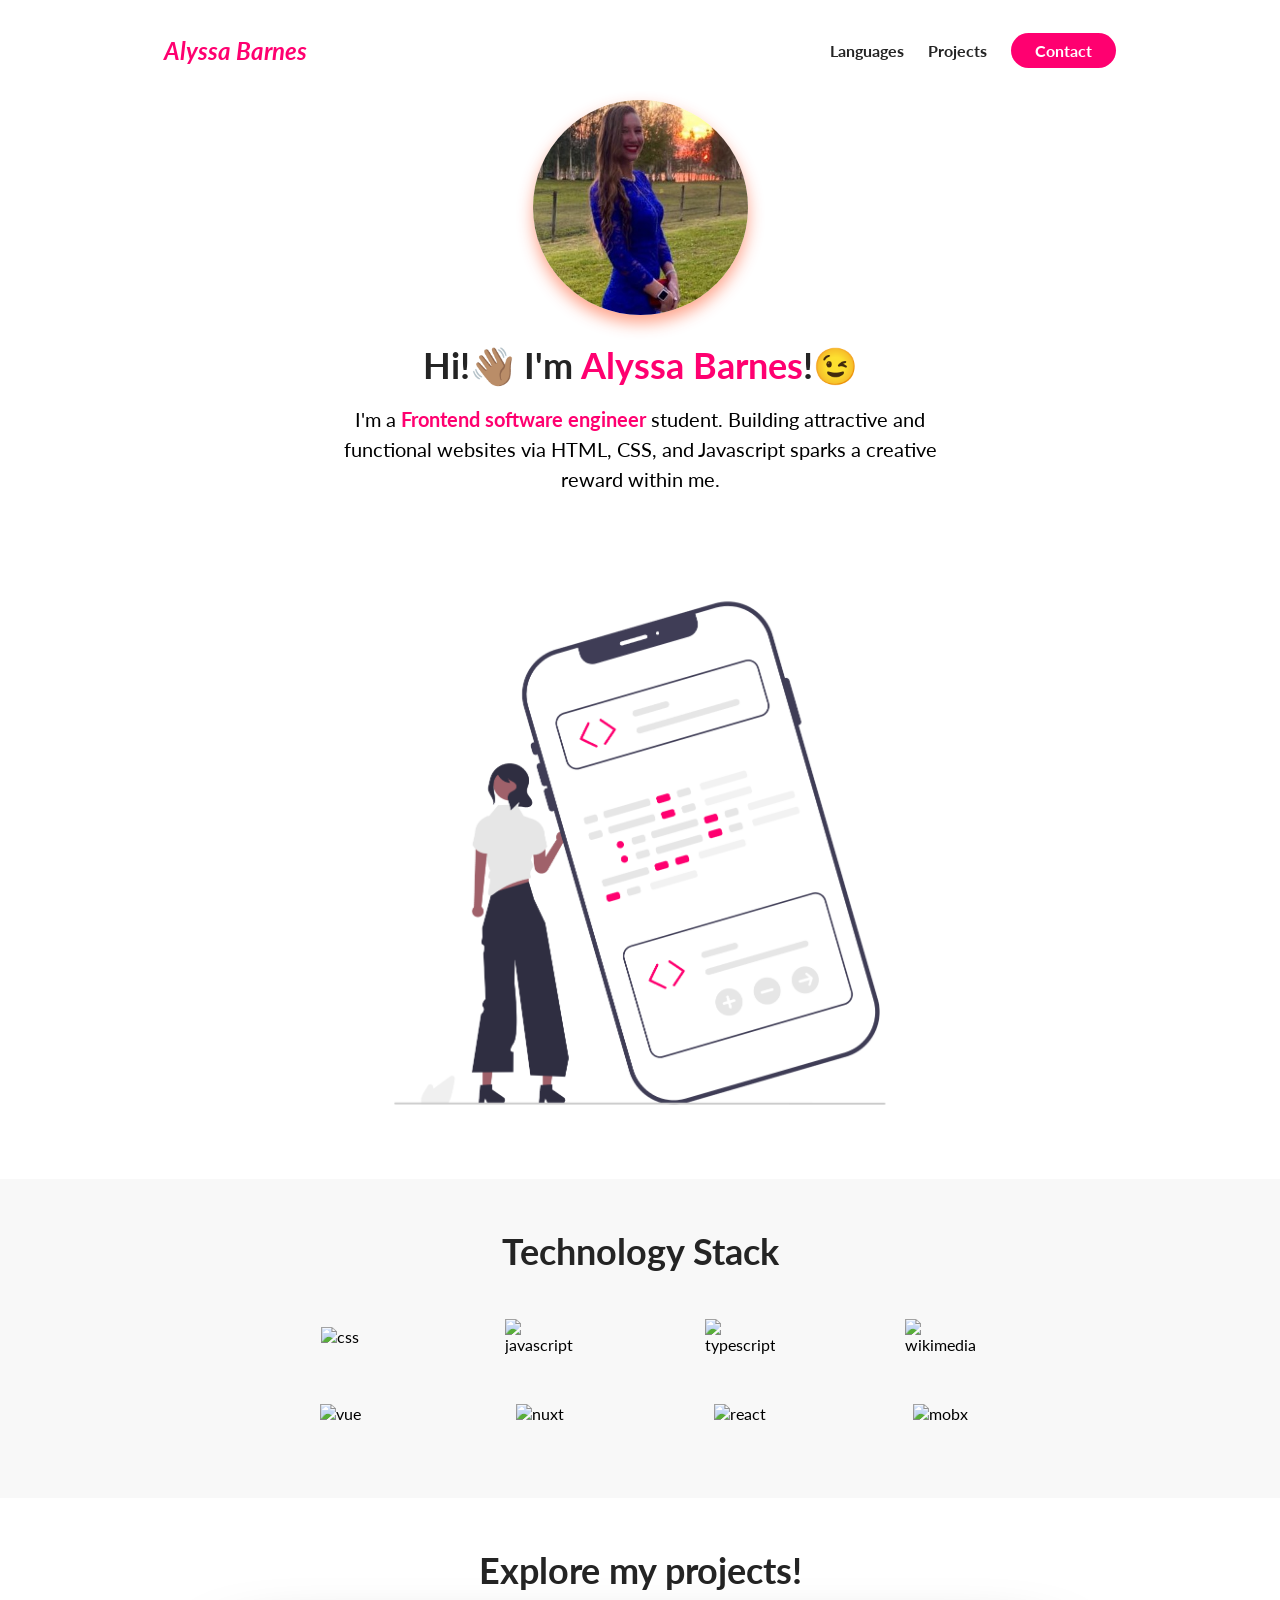
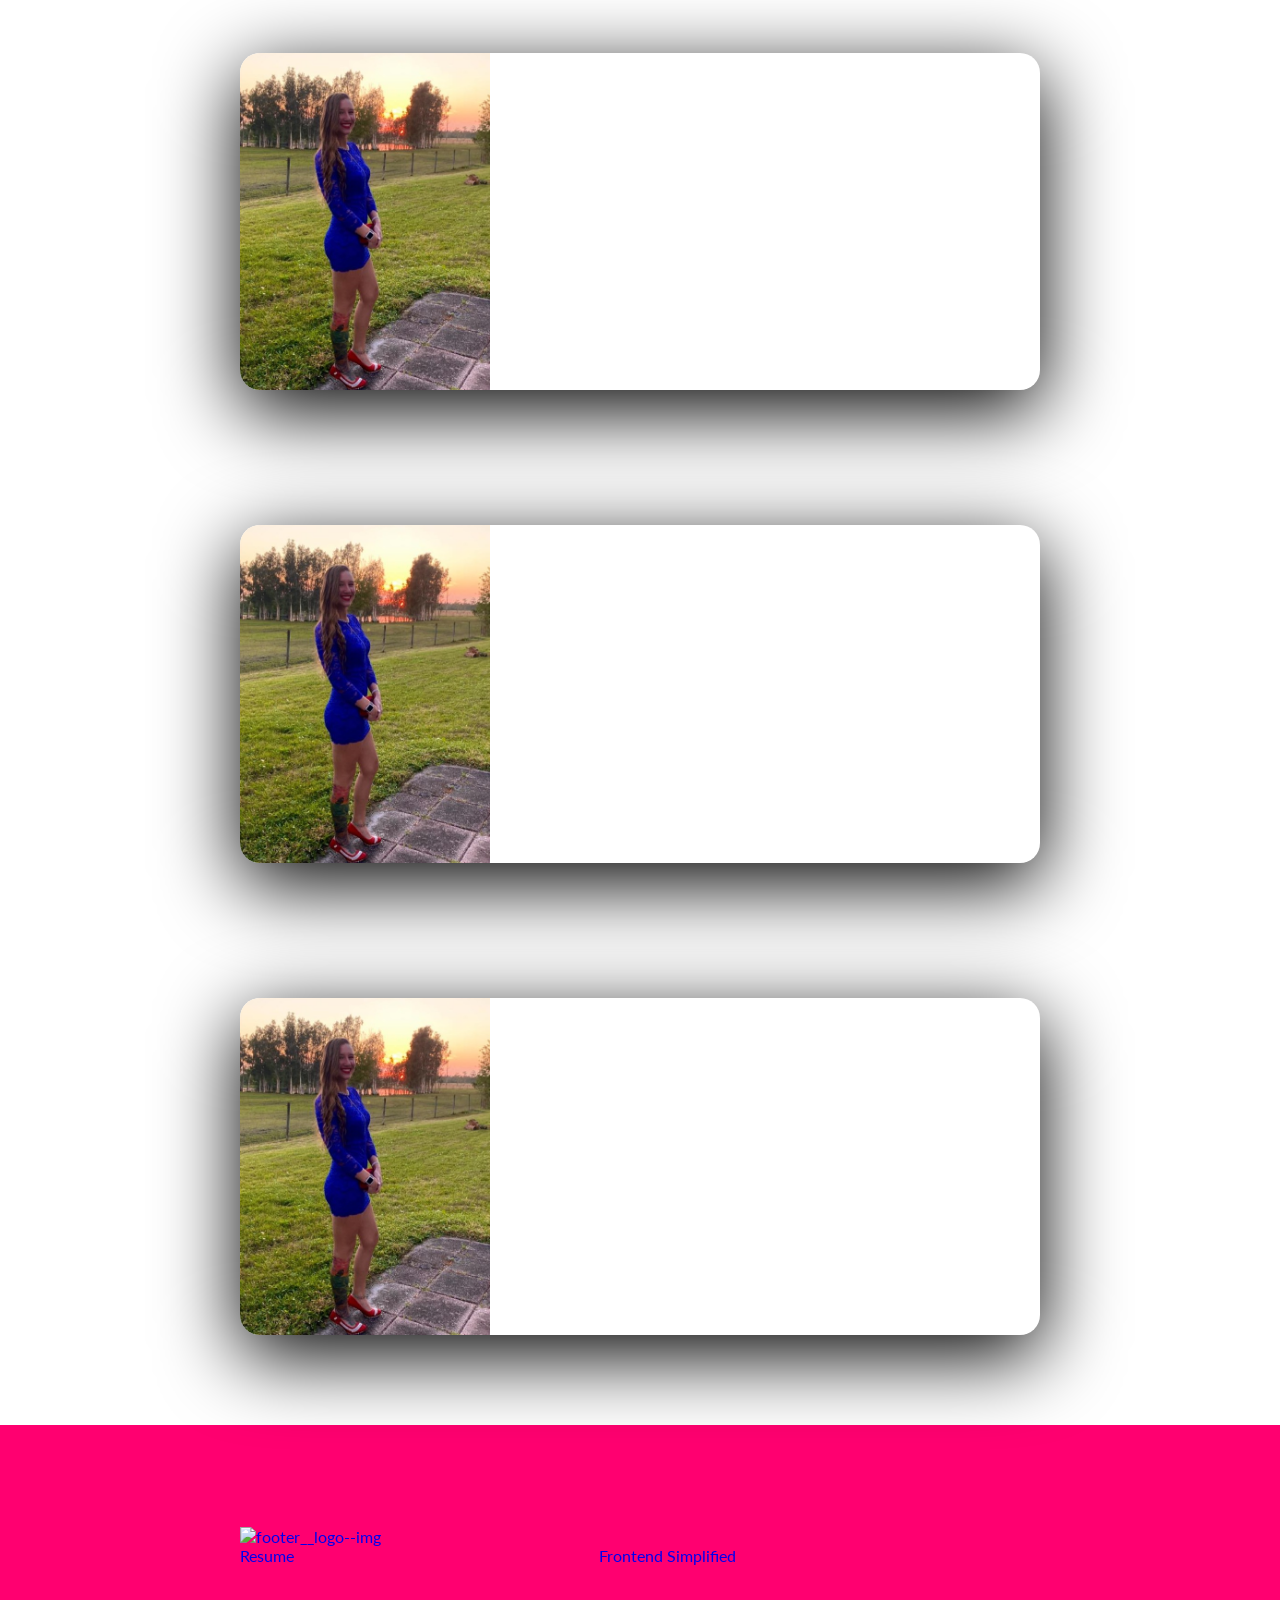
==== index.html @ dd4035a0 "added resume" ====
<!DOCTYPE html>
<html lang="en">
<head>
    <meta charset="UTF-8">
    <meta name="viewport" content="width=device-width, initial-scale=1.0">
    <title>Alyssa Barnes</title>
    <link rel="stylesheet" href="style.css">
    <script src="https://kit.fontawesome.com/07fcac8566.js" crossorigin="anonymous"></script>
</head>

<body>
    <section id="about-me">
        <nav>
            <div class="personal__logo"> Alyssa Barnes</div>
            <ul class="nav__link--list">
                <li class="nav__link">
                    <a href=""class="
                    nav__link--anchor
                    link__hover-effect
                    link__hover-effect--black
                    ">Languages</a>
                </li>
                <li class="nav__link">
                    <a href="" class="
                    nav__link--anchor
                    link__hover-effect
                    link__hover-effect--black
                    ">Projects</a>
                </li>
                <li class="nav__link">
                    <a href="" class="
                        nav__link--anchor
                        nav__link--anchor-primary
                        ">Contact</a>
                    </li>
                </ul>
            </nav>
            <div class="flex flex-1">
                <div class="about-me__info row">
                    <div class="about-me__info--container">
                        <figure class="about-me__picture--mask">
                            <img src="me1.jpg" class="about-me__picture" alt="My face">
                        </figure>
                        <h1 class="about-me__info-title"> 
                            Hi!👋🏽 I'm <span class="text--pink">Alyssa Barnes</span>!😉
                        </h1>
                        <p class="about-me__info--para"> I'm a <strong class="text--pink">Frontend software engineer</strong> student. Building attractive and functional websites via HTML, CSS, and Javascript sparks a creative reward within me. </p>
                <div class="about-me__links">
<a href="https://www.linkedin.com/in/alyssa-barnes-782426334/" target="_blank" class="about-me__links">
    <i class="fa-brands fa-linkedin"></i>
</a>
<a href="https://profile.indeed.com/?hl=en_US&co=US&from=gnav-homepage" target="_blank" class="about-me__links">
<i class=" fa-solid fa-circle-info"></i>

</a>
<a href="https://github.com/Alyssacbarnes" target="_blank" class="about-me__links">
    <i class="fa-brands fa-github"></i>
</a>
<a href="mailto:alyssa.fes@yahoo.com" target="_blank" class="about-me__links">
    <i class="fa-solid fa-paper-plane"></i>
</a>
                </div>
                <figure class="about-me__img--container">
<img src="/images/girlcode.png" class="about-me__img" alt="">
                </figure>
                <figure>
                    <img src="C:\Users\Alyss\Downloads\undraw_proud-coder_9prj.png" alt="">
                </figure>
                    </div>
            </div>
        </section>
<section id="Languages">
<div class="container">
    <div class="row">
        <h1 class="section__title">Technology Stack</h1>
        <div class="language__list">
            <div class="language">
                <Figure class="language__img--wrapper">
            <img src="https://cdn.iconscout.com/icon/free/png-256/css-131-722685.png" alt="css" class="language__img">
        </Figure> 
        <span class="language__name">HTML</span>
        </div>
            <div class="language">
                <Figure class="language__img--wrapper">
            <img src="https://cdn.iconscout.com/icon/free/png-256/javascript-1-225993.png" alt="javascript" class="language__img">
                </Figure>
                 <span class="language__name">Javascrpipt</span>
                </div>
            <div class="language">
                <Figure class="language__img--wrapper">
            <img src="https://cdn.iconscout.com/icon/free/png-256/typescript-3521774-2945272.png" alt="typescript" class="language__img">
                </Figure>
                 <span class="language__name">Typescript</span>
                </div>
             <div class="language">
                <Figure class="language__img--wrapper">
            <img src="https://upload.wikimedia.org/wikipedia/commons/thumb/3/38/HTML5_Badge.svg/240px-HTML5_Badge.svg.png" alt="wikimedia" class="language__img">
                </Figure>
                 <span class="language__name">Wikimedia</span>
                </div>
                 <div class="language">
                <Figure class="language__img--wrapper">
            <img src="https://cdn.iconscout.com/icon/free/png-256/vue-282497.png" alt="vue" class="language__img">
                </Figure> 
                 <span class="language__name">Vue</span>
                    </div>
                    <div class="language">
                <Figure class="language__img--wrapper">
            <img src="https://cdn.iconscout.com/icon/free/png-256/nuxt-dot-js-3628959-3030184.png" alt="nuxt" class="language__img">
                </Figure>
                 <span class="language__name">Nuxt</span>
                </div>
                 <div class="language">
                <Figure class="language__img--wrapper">
            <img src="https://cdn.iconscout.com/icon/free/png-256/react-3-1175109.png" alt="react" class="language__img">
                </Figure> 
                 <span class="language__name">React</span>
            </div>
            <div class="language">
                <Figure class="language__img--wrapper">
            <img src="https://mobx.js.org/img/mobx.png" alt="mobx" class="language__img">
                </Figure>
                 <span class="language__name">Mobx</span>
                </div>
        </div>
    </div>
</div>
</section>
<section id="projects">
    <div class="container">
        <div class="row">
            <h1 class="section__title">Explore my projects!</h1>
            <ul class="project__list">
                <li class="project">
                    <div class="project__wrapper">
                        <img src="me1.jpg" class="project__img" alt="">
                        <div class="project__description">
                            <h3 class="project__description--title">View projects here 👩🏼‍💻</h3>
                            <h4 class="project__description--sub-title">HTML, CSS, JavaScript</h4>
                            <p class="project__description--para">
                                Lorem, ipsum dolor sit amet consectetur adipisicing elit. Magni veniam ea commodi ratione explicabo sed libero nam, dignissimos nobis ut fuga necessitatibus. Quod, officia rerum asperiores incidunt recusandae natus excepturi?
                            </p>
                            <div class="project__description--links">
                                <a href="https://github.com/Alyssacbarnes" target="_blank" class="project__description--link">
<i class="fab fa-github"></i>
                                </a>
                                <a href="www.mywebsite.com" target="_blank"  class="project__description--link">
<i class="fas fa-link"></i>
</a>
                            </div>
                        </div>
                    </div>
                </li>
                 <li class="project">
                    <div class="project__wrapper">
                        <img src="me1.jpg" class="project__img" alt="">
                        <div class="project__description">
                            <h3 class="project__description--title">View projects here 👩🏼‍💻</h3>
                            <h4 class="project__description--sub-title">HTML, CSS, JavaScript</h4>
                            <p class="project__description--para">
                                Lorem, ipsum dolor sit amet consectetur adipisicing elit. Magni veniam ea commodi ratione explicabo sed libero nam, dignissimos nobis ut fuga necessitatibus. Quod, officia rerum asperiores incidunt recusandae natus excepturi?
                            </p>
                            <div class="project__description--links">
                                <a href="https://github.com/Alyssacbarnes" target="_blank" class="project__description--link">
<i class="fab fa-github"></i>
                                </a>
                                <a href="www.mywebsite.com" target="_blank"  class="project__description--link">
<i class="fas fa-link"></i>
</a>
                            </div>
                        </div>
                    </div>
                </li>
                 <li class="project">
                    <div class="project__wrapper">
                        <img src="me1.jpg" class="project__img" alt="">
                        <div class="project__description">
                            <h3 class="project__description--title">View projects here 👩🏼‍💻</h3>
                            <h4 class="project__description--sub-title">HTML, CSS, JavaScript</h4>
                            <p class="project__description--para">
                                Lorem, ipsum dolor sit amet consectetur adipisicing elit. Magni veniam ea commodi ratione explicabo sed libero nam, dignissimos nobis ut fuga necessitatibus. Quod, officia rerum asperiores incidunt recusandae natus excepturi?
                            </p>
                            <div class="project__description--links">
                                <a href="https://github.com/Alyssacbarnes" target="_blank" class="project__description--link">
<i class="fab fa-github"></i>
                                </a>
                                <a href="www.mywebsite.com" target="_blank"  class="project__description--link">
<i class="fas fa-link"></i>
</a>
                            </div>
                        </div>
                    </div>
                </li>
            </ul>
        </div>
    </div>
</section>
<footer>
<div class="row footer__row">
<a href="#">
    <figure>
        <img src="" alt="footer__logo--img">
    </figure>
</a>
<div class="footer__social--list">
    <a href="images/Resume.pdf" target="_blank" class=" 
    footer__social--link
    link__hover-effect
    link__hover-effect--white
    ">Resume</a>
<div class="footer__social--list">
    <a href="https://app.fesinstitute.com/dashboard/fes/portfolio" target="_blank" class=" 
    footer__social--link
    link__hover-effect
    link__hover-effect--white
   ">Frontend Simplified</a>

</div>
    
    
</div>
</footer>




</body>

</html>
---- style.css ----
@import url('https://fonts.googleapis.com/css2?family=Lato:ital,wght@0,100;0,300;0,400;0,700;0,900;1,100;1,300;1,400;1,700;1,900&family=Roboto:ital,wght@0,100..900;1,100..900&display=swap');
* { 
font-family: 'Lato', sans-serif;
padding: 0;
margin: 0;
box-sizing: border-box;
}

h1, h2, h3,h4, h5, h6, span {
    color: #242424;
    text-align: center;
    line-height: 1.25;
}
h1 {
    font-size: 36px;
}

p {
    line-height: 1.5;
    font-size: 16px;
}
a {
    text-decoration: none;
    position: relative;
}

li {
    list-style-type: none;
}

.flex {
    display: flex;
}

.flex-1 {
    flex: 1;
}

.container {
    padding: 50px 0;
}

.row {
    width: 100%;
    max-width: 800px;
    margin: 0 auto;
}

.text--pink {
    color: #ff0070;
}

section:nth-child(even) {
  background-color: #f8f8f8;
}

.section__title {
margin-bottom: 20px;
}

.section__title:hover {
    color: #ff0070;
}

/* NAVIGATION BAR */

nav {
    height: 100px;
    width: 100%;
    max-width: 1000px;
    margin: 0 auto;
    display: flex;
    justify-content: space-between;
    align-items: center;
    padding: 0 12px;
}

.nav__link--list {
    display: flex;
}

.nav__link--anchor {
    margin: 0 12px;
    color: #242424;
    font-weight: 700;
}

.nav__link--anchor-primary {
    background-color: #ff0070;
    padding: 8px 24px;
    border-radius: 50px;
    color: white;
    transition: all 300ms ease;
}

.nav__link--anchor-primary:hover {
    background-color: #00fbf3;
}

.personal__logo {
    font-size: 24px;
    color: #ff0070;
    margin: 0 12px;
    font-weight: bold;
    font-style: italic;
}

/* ABOUT ME*/

#about-me {
    min-height: 100vh;
    display: flex;
    flex-direction: column;
}

.about-me__info {
    display: flex;
    flex-direction: column;
}
.about-me__info--container {
    display: flex;
    flex-direction: column;
    align-items: center;
    max-width: 600px;
    margin: 0 auto;
    text-align: center;
}

.about-me__picture--mask {
    width: 215px;
    height: 215px;
    border-radius: 60%;
    overflow: hidden;
    box-shadow: 0 8px 16px #ff370074;
    margin-bottom: 28px;
}

.about-me__picture {
    width: 100%;
    /* Improving my picture */
    transform: scale(1.7);
    padding: 33px 0px 0 19px;
}

.about-me__info--para {
    font-size: 20px;
margin-bottom: 28px;
}

.about-me__info-title {
    margin-bottom: 16px;
}


.about-me__links {
    font-size: 20px;
    color: #ff0070;
    padding: 0 10px;
}

.about-me__img--container {
    flex: 1;
    display: flex;
    align-items: center;
}

.about-me__img {
 width: 100%;
  animation: fade-in 1200ms 800ms backwards;
}

/* TECHNOLOGY STACK */

.language__img {
    width: 100%;
    max-width: 70px;
    transition: all 300ms ease-in-out;
}

.language:hover .language__img {
    filter: brightness(80%);
    opacity: 0.86;
    transform: scale(1.5);
}


.language {
    width: 25%;
    display: flex;
    justify-content: center;
    position: relative;
}

.language__img--wrapper {
    display: flex;
    justify-content: center;
    align-items: center;
    padding: 25px 10px;

}

.language__list {
    display: flex;
    width: 100%;
    flex-wrap: wrap;
}

.language__name {
    position: absolute;
    bottom: 0;
    transform: scale(0);
    transition: all 300ms;
    font-size: 20px;
}

.language:hover .language__name {
    transform: scale(1);
opacity: 1;
}


/* PROJECTS*/ 

.project {
    margin-bottom: 135px;
}

.project:last-child {
    margin-bottom: 40px;
}
.project__img {
    width: 100%;
    max-width: 250px;
    transition: all 500ms ease;
}


.project__wrapper {
    display: flex;
    box-shadow: 0 20px 80px rgba(0, 0, 0, 45);
    border-radius: 20px;
    overflow: hidden;
    position: relative;
}

.project__wrapper:before {
content: "";
position: absolute;
top: 0;
left: 0;
height: 100%;
width: 100%;
background-color: #1c1d25;
opacity: 0;
transition: opacity 450ms ease;
z-index: 2;
}

.project:hover .project__wrapper:before {
    opacity: 0.7;
}
.project:hover .project__img {
    transform: scale(1.07);
    filter: blur(5px);
}

.project:hover .project__description{
    opacity: 1;
     transform: translateY(-50%)
}

.project__list {
    padding-top: 40px;
}

.project__description {
    position: absolute;
    top: 50%;
    left: 90px;
    max-width: 550px;
    transform: translateY(100%);
    z-index: 3;
    opacity: 0;
    transition: transform 450ms, opacity 300ms;
}

.project__description--title {
    font-size: 40px;
}

.project__description--para {
    margin: 16px 0;
}

.project__description--link {
    font-size: 20px;
    margin-right: 16px;
    text-decoration: none;
}


.project__description--title,
.project__description--sub-title,
.project__description--para, 
.project__description--link
 {
    text-align: left;
    color: white;
}


/* FOOTER */

footer {
    background-color: #ff0070;
}

.footer__row  {
    padding: 8% 0;
}

.footer__logo--img {
    width: 70px;
    height: 70px;
}

.footer__logo {
    margin-bottom: 20px;
}

.footer__social--list {
    width: 100%;
    display: flex;
    justify-content: space-around;
}
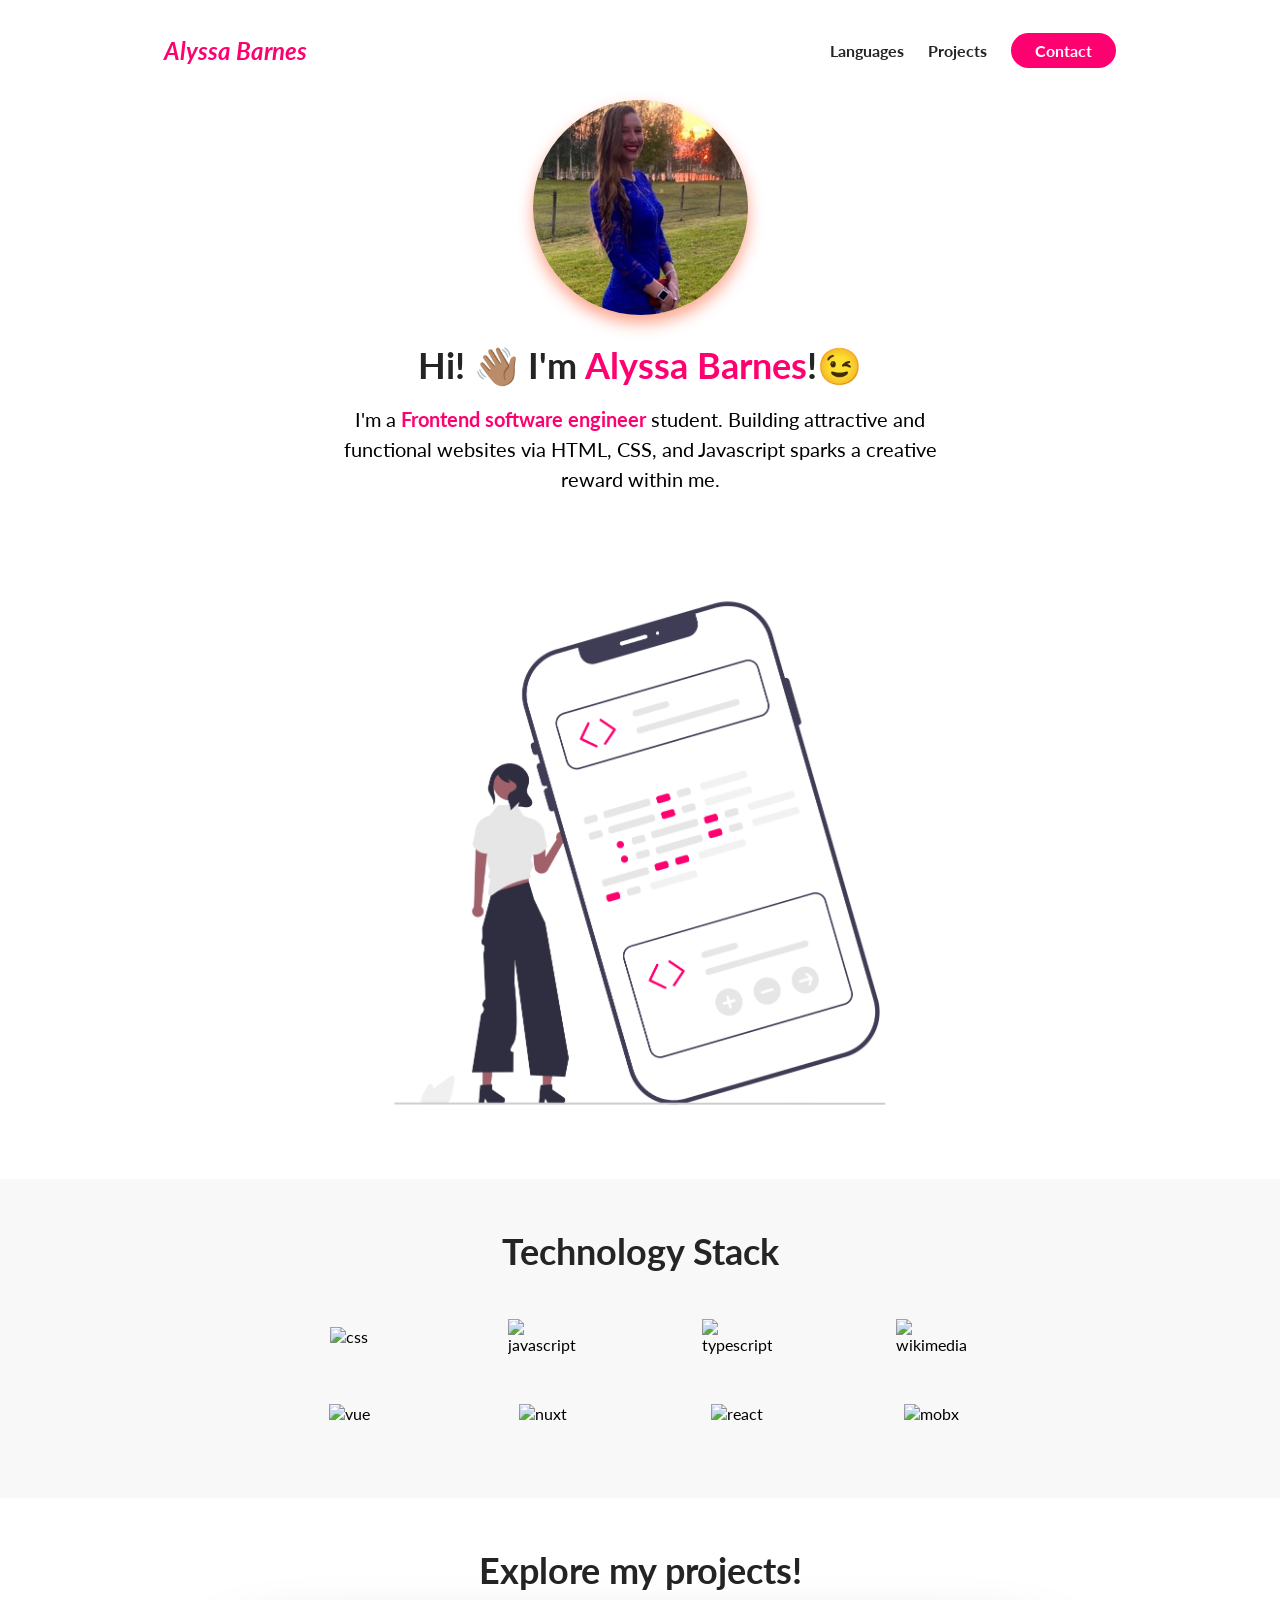
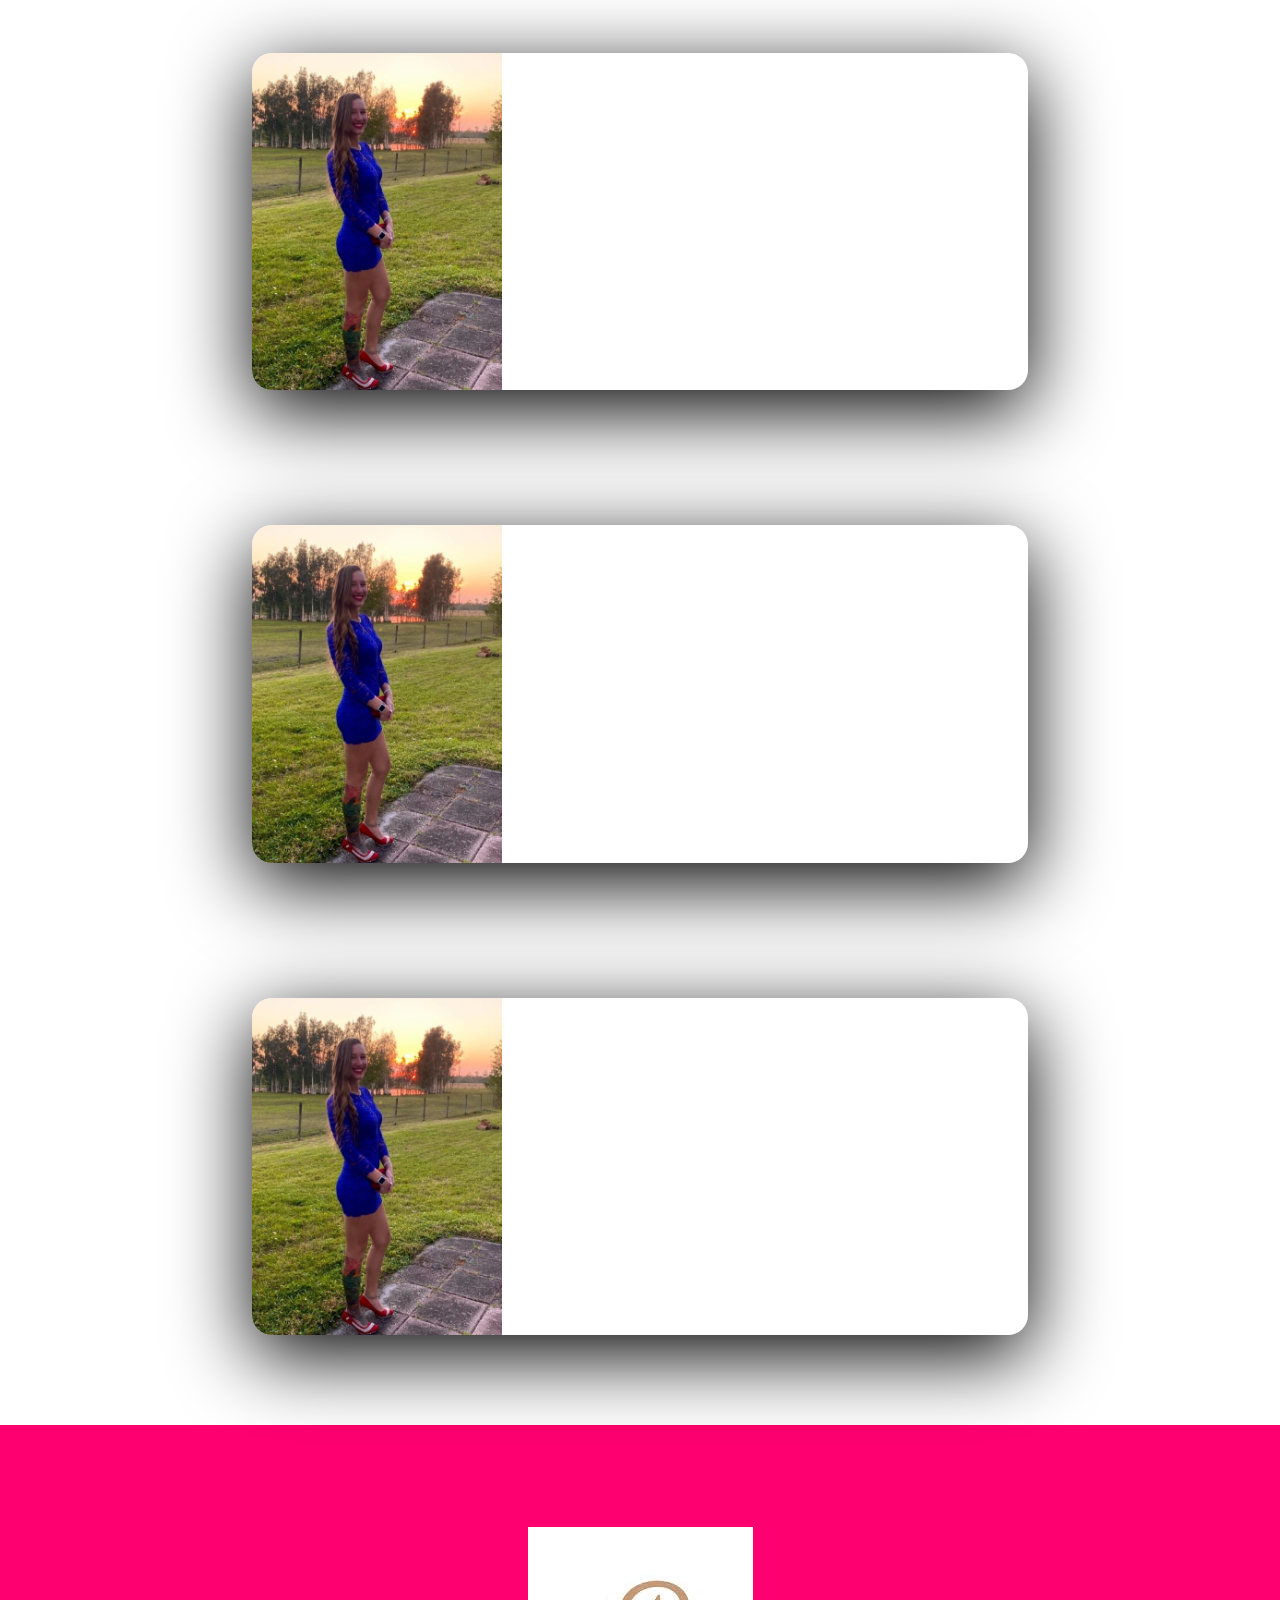
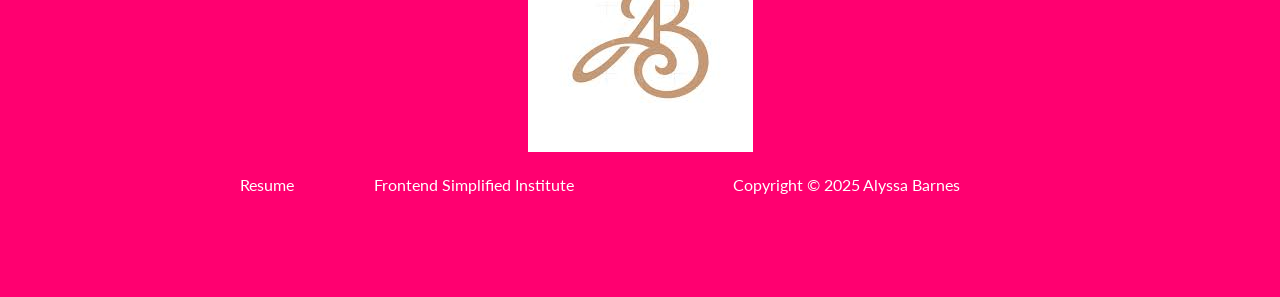
==== commit d4ddc322: "animations" ====
--- a/index.html
+++ b/index.html
@@ -42,7 +42,7 @@
                             <img src="me1.jpg" class="about-me__picture" alt="My face">
                         </figure>
                         <h1 class="about-me__info-title"> 
-                            Hi!👋🏽 I'm <span class="text--pink">Alyssa Barnes</span>!😉
+                            Hi! <span class="wave">👋🏽</span> I'm <span class="text--pink">Alyssa Barnes</span>!😉
                         </h1>
                         <p class="about-me__info--para"> I'm a <strong class="text--pink">Frontend software engineer</strong> student. Building attractive and functional websites via HTML, CSS, and Javascript sparks a creative reward within me. </p>
                 <div class="about-me__links">
@@ -196,30 +196,33 @@
     </div>
 </section>
 <footer>
-<div class="row footer__row">
-<a href="#">
-    <figure>
-        <img src="" alt="footer__logo--img">
-    </figure>
-</a>
-<div class="footer__social--list">
-    <a href="images/Resume.pdf" target="_blank" class=" 
-    footer__social--link
-    link__hover-effect
-    link__hover-effect--white
-    ">Resume</a>
-<div class="footer__social--list">
-    <a href="https://app.fesinstitute.com/dashboard/fes/portfolio" target="_blank" class=" 
-    footer__social--link
-    link__hover-effect
-    link__hover-effect--white
-   ">Frontend Simplified</a>
-
-</div>
-    
-    
-</div>
-</footer>
+<div class="row footer__row"> 
+    <a href="#" class="footer__anchor">
+        <figure class="footer__logo">
+            <img src="images/AB1.jpg" alt="footer__logo--img">
+        </figure>
+        <span class="footer__logo--popper">
+Top
+<i class="fas fa-arrow-up"></i>
+        </span>
+    </a>
+    <div class="footer__social--list">
+        <a href="images/Resume.pdf" target="_blank" class=" 
+        footer__social--link
+        link__hover-effect
+        link__hover-effect--white
+        ">Resume</a>
+        <div class="footer__social--list">
+            <a href="https://app.fesinstitute.com/dashboard/fes/portfolio" target="_blank" class=" 
+            footer__social--link
+            link__hover-effect
+            link__hover-effect--white
+            ">Frontend Simplified Institute</a>
+            <div class="footer__copyright">Copyright © 2025 Alyssa Barnes</div>
+        </div>
+    </div>
+</div>    
+</footer> 
 
 
 
--- a/style.css
+++ b/style.css
@@ -6,6 +6,10 @@
 box-sizing: border-box;
 }
 
+html {
+    scroll-behavior: smooth;
+}
+
 h1, h2, h3,h4, h5, h6, span {
     color: #242424;
     text-align: center;
@@ -22,6 +26,35 @@
 a {
     text-decoration: none;
     position: relative;
+    transition: opacity all 300ms ease;
+}
+
+a:hover {
+    opacity: 0.7;
+}
+
+.link__hover-effect:after {
+content: "";
+position: absolute;
+height: 3px;
+background-color:#ff0070;
+width: 0%;
+bottom: -3px;
+right: 0;
+transition: all 300ms ease;
+}
+
+.link__hover-effect--white:after {
+    background-color: white;
+}
+
+.link__hover-effect--pink:after {
+    background-color: #ff0070;
+}
+
+.link__hover-effect:hover:after {
+    width: 100%;
+    left: 0;
 }
 
 li {
@@ -44,6 +77,7 @@
     width: 100%;
     max-width: 800px;
     margin: 0 auto;
+    padding: 0 12px;
 }
 
 .text--pink {
@@ -133,6 +167,19 @@
     overflow: hidden;
     box-shadow: 0 8px 16px #ff370074;
     margin-bottom: 28px;
+    animation:animate-profile-picture 800ms 200ms backwards;
+}
+
+@keyframes animate-profile-picture {
+    0% {
+        transform: scale(0);
+    }
+    80% {
+        transform: scale(1.1);
+    }
+    100% {
+        transform: scale(1);
+    }
 }
 
 .about-me__picture {
@@ -142,22 +189,34 @@
     padding: 33px 0px 0 19px;
 }
 
+.about-me__info-title {
+    margin-bottom: 16px;
+    animation: fade-up 650ms 400ms backwards;
+}
+
 .about-me__info--para {
     font-size: 20px;
 margin-bottom: 28px;
-}
-
-.about-me__info-title {
-    margin-bottom: 16px;
-}
-
+animation: fade-up 650ms 600ms backwards;
+}
 
 .about-me__links {
     font-size: 20px;
     color: #ff0070;
     padding: 0 10px;
-}
-
+    animation: fade-up 650ms 800ms backwards;
+}
+
+@keyframes fade-up {
+    0% {
+        opacity: 0;
+    transform: translateY(40px);
+    }
+    100% {
+        opacity: 1;
+        transform: translateY(0);
+    }
+}
 .about-me__img--container {
     flex: 1;
     display: flex;
@@ -167,6 +226,32 @@
 .about-me__img {
  width: 100%;
   animation: fade-in 1200ms 800ms backwards;
+}
+
+@keyframes fade-in {
+    0% {
+        opacity: 0;
+    }
+    100% {
+        opacity: 1;
+    }
+}
+
+.wave {
+    display: inline-block;
+    animation: animate-wave 500ms infinite ease-in-out;
+}
+
+@keyframes animate-wave {
+    0% {
+        transform: rotate(0);
+    }
+    50% {
+        transform: rotate(30deg); 
+    }
+    100% {
+        transform: rotate(0);
+    }
 }
 
 /* TECHNOLOGY STACK */
@@ -201,6 +286,7 @@
 
 .language__list {
     display: flex;
+    justify-content: center;
     width: 100%;
     flex-wrap: wrap;
 }
@@ -315,7 +401,17 @@
     background-color: #ff0070;
 }
 
+.footer__social--list {
+    width: 100%;
+    display: flex;
+    justify-content: space-around;
+}
+
 .footer__row  {
+    display: flex;
+    flex-direction: column;
+    align-items: center;
+    justify-content: center;
     padding: 8% 0;
 }
 
@@ -324,13 +420,84 @@
     height: 70px;
 }
 
-.footer__logo {
-    margin-bottom: 20px;
-}
-
-.footer__social--list {
-    width: 100%;
-    display: flex;
-    justify-content: space-around;
-}
-
+.footer__social--link,
+.footer__copyright,
+.footer__logo--popper {
+    color: white;
+}
+
+.footer__logo--popper {
+    position: absolute;
+    right: 0;
+    top: 30px;
+    font-weight: 700;
+    opacity: 0;
+    transition: all 300ms ease;
+}
+
+.footer__anchor {
+     margin-bottom: 20px;
+    position: relative;
+}
+
+.footer__anchor:hover .footer__logo--popper{
+transform: translateX(60px);
+opacity: 1;
+}
+
+/* Phones, Tablets */
+@media (max-width:768px) {
+nav {
+    height: 68px;
+}
+h1 {
+    font-size: 28px;
+}
+.about-me__info--para {
+    font-size: 18px;
+}
+
+.language {
+    width: calc(100% / 3);
+}
+
+.project__description--para {
+font-size: 14x;
+}
+
+.project__description {
+    left: 30px;
+    padding-right: 30px;
+}
+}
+
+/*Small Phones */
+@media (max-width:480px) {
+    .nav__link:not(:last-child) {
+display: none;
+    }
+
+    .project__description {
+        padding: 0;
+        left: 0;
+        width: 100%;
+    }
+       
+.project__description--link {
+    display: flex;
+    justify-content: center;
+}
+.project__description--title {
+    font-size: 32px;
+    line-height: 1;
+    text-align: center;
+}
+
+.project__description--sub-title {
+    text-align: center;
+    margin: 12px 0;
+}
+
+
+}
+}
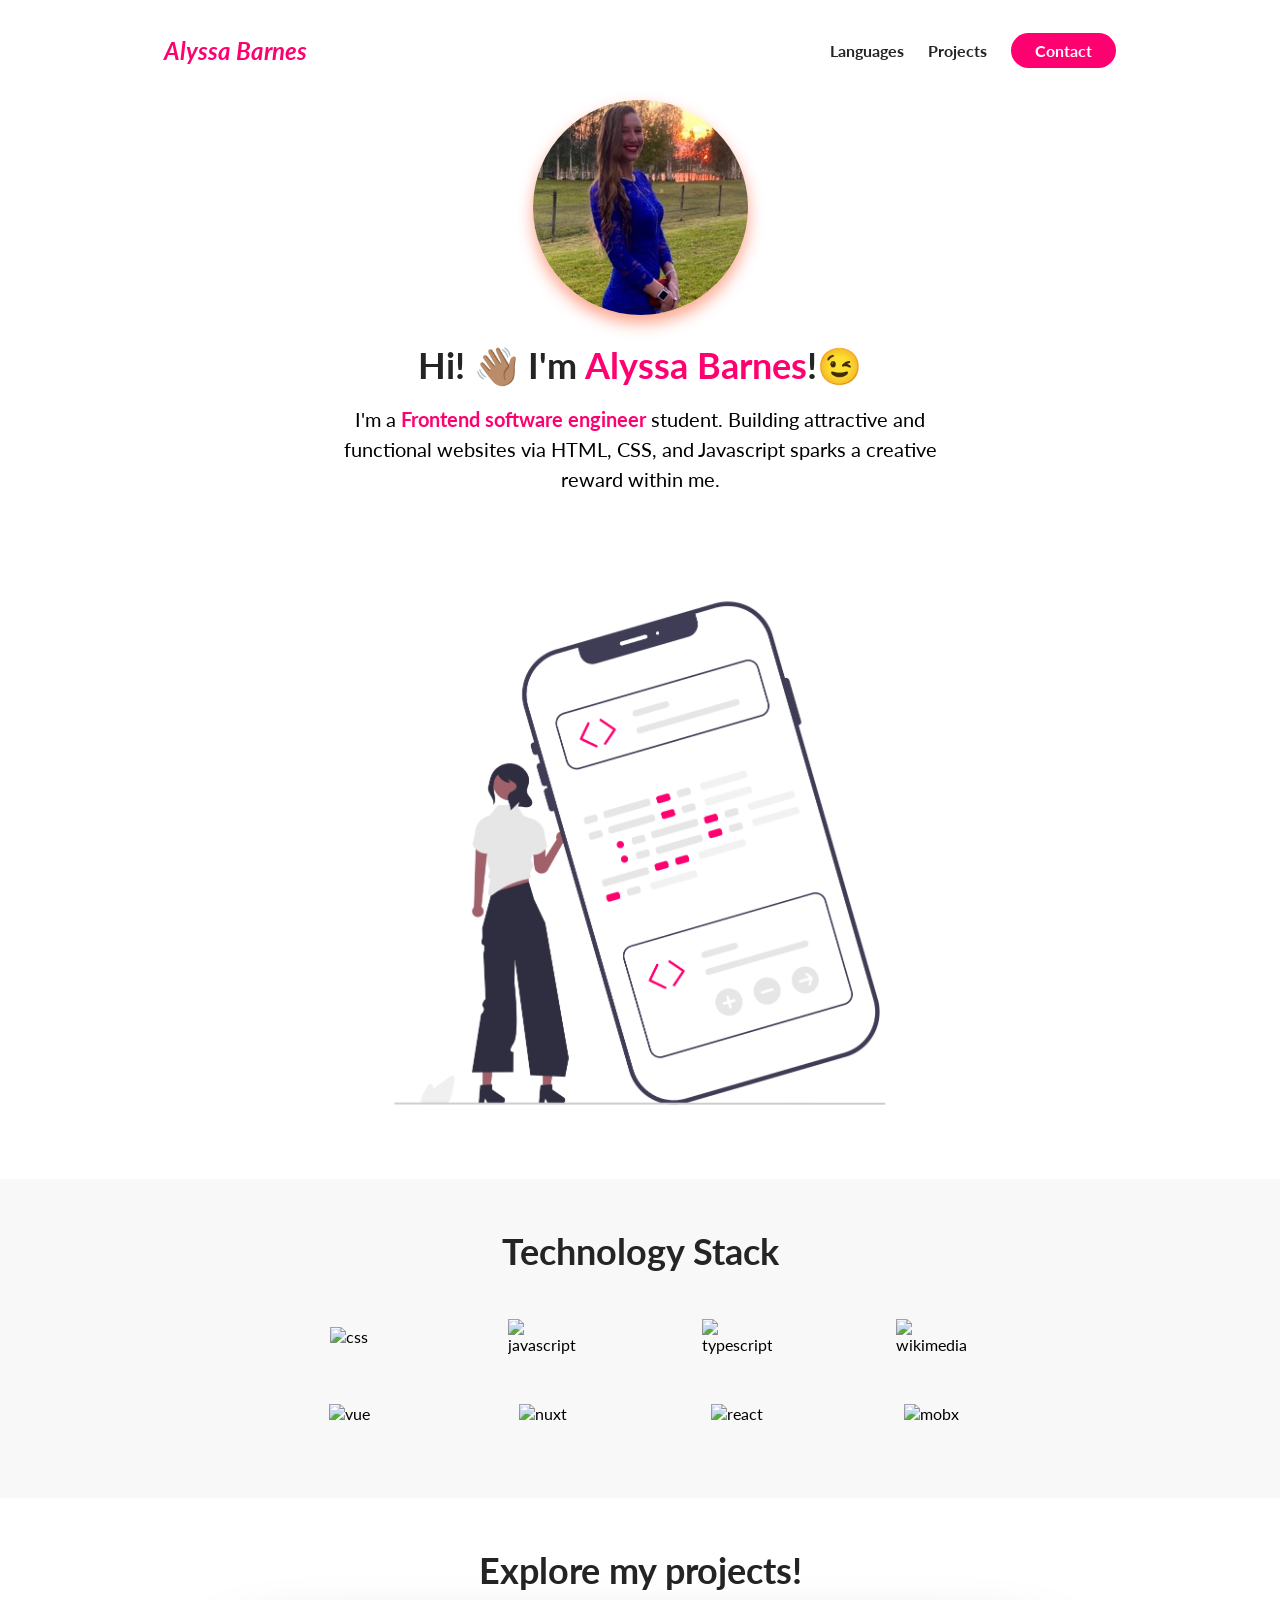
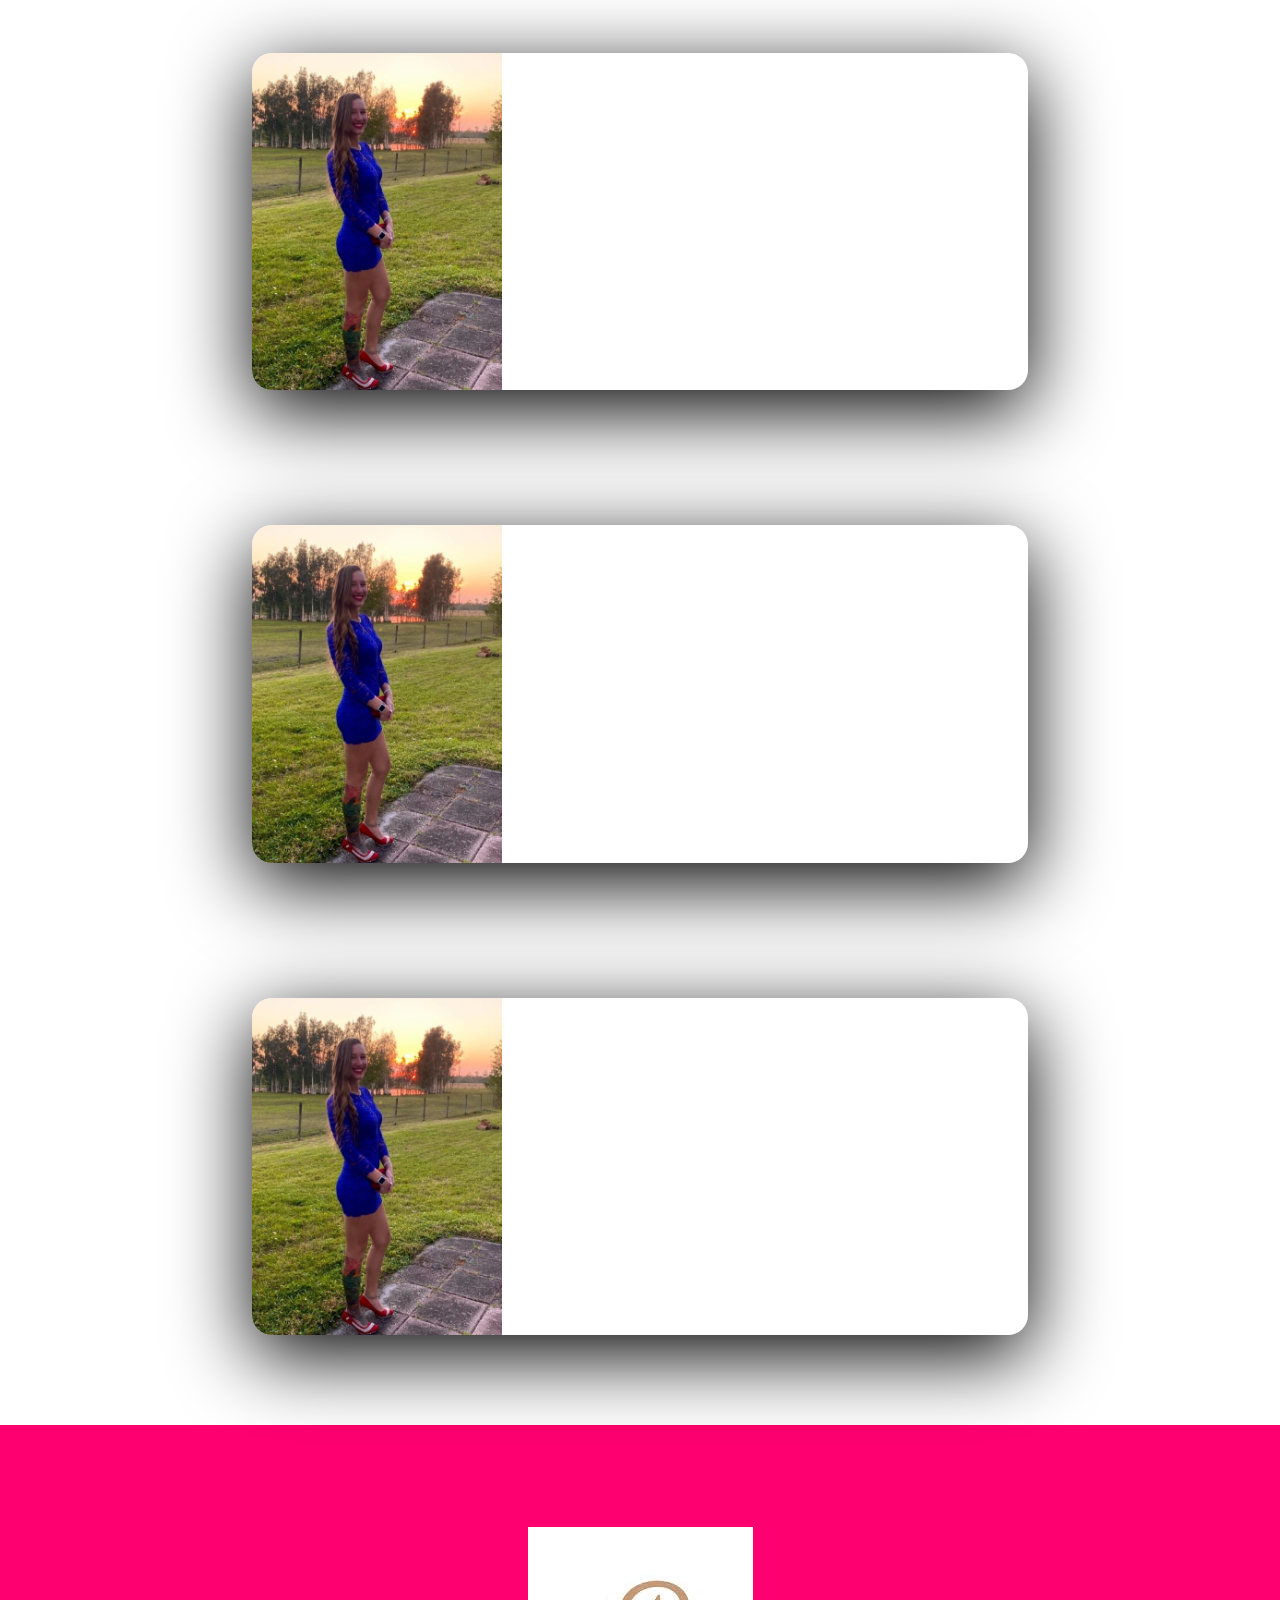
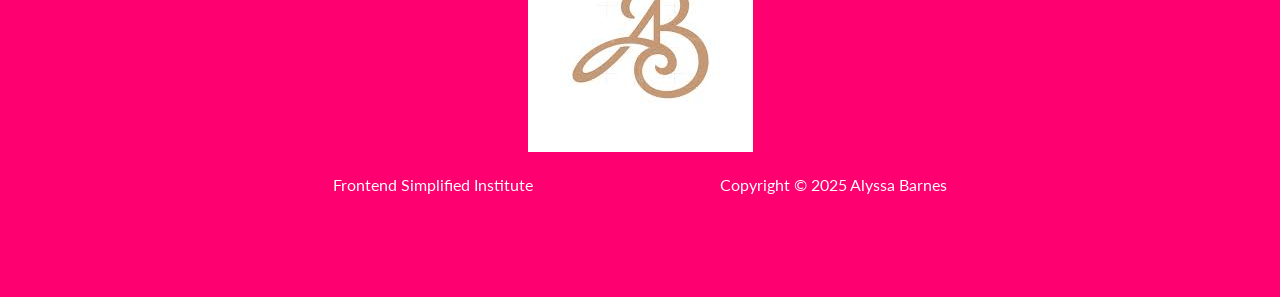
==== commit 2a829eb3: "moved resume up" ====
--- a/index.html
+++ b/index.html
@@ -55,6 +55,9 @@
 </a>
 <a href="https://github.com/Alyssacbarnes" target="_blank" class="about-me__links">
     <i class="fa-brands fa-github"></i>
+</a>
+<a href="images/Resume.pdf" target="_blank" class="about-me__links">
+    <i class="fa-solid fa-file"></i>
 </a>
 <a href="mailto:alyssa.fes@yahoo.com" target="_blank" class="about-me__links">
     <i class="fa-solid fa-paper-plane"></i>
@@ -206,12 +209,6 @@
 <i class="fas fa-arrow-up"></i>
         </span>
     </a>
-    <div class="footer__social--list">
-        <a href="images/Resume.pdf" target="_blank" class=" 
-        footer__social--link
-        link__hover-effect
-        link__hover-effect--white
-        ">Resume</a>
         <div class="footer__social--list">
             <a href="https://app.fesinstitute.com/dashboard/fes/portfolio" target="_blank" class=" 
             footer__social--link
--- a/style.css
+++ b/style.css
@@ -26,7 +26,7 @@
 a {
     text-decoration: none;
     position: relative;
-    transition: opacity all 300ms ease;
+    transition: opacity 300ms ease;
 }
 
 a:hover {
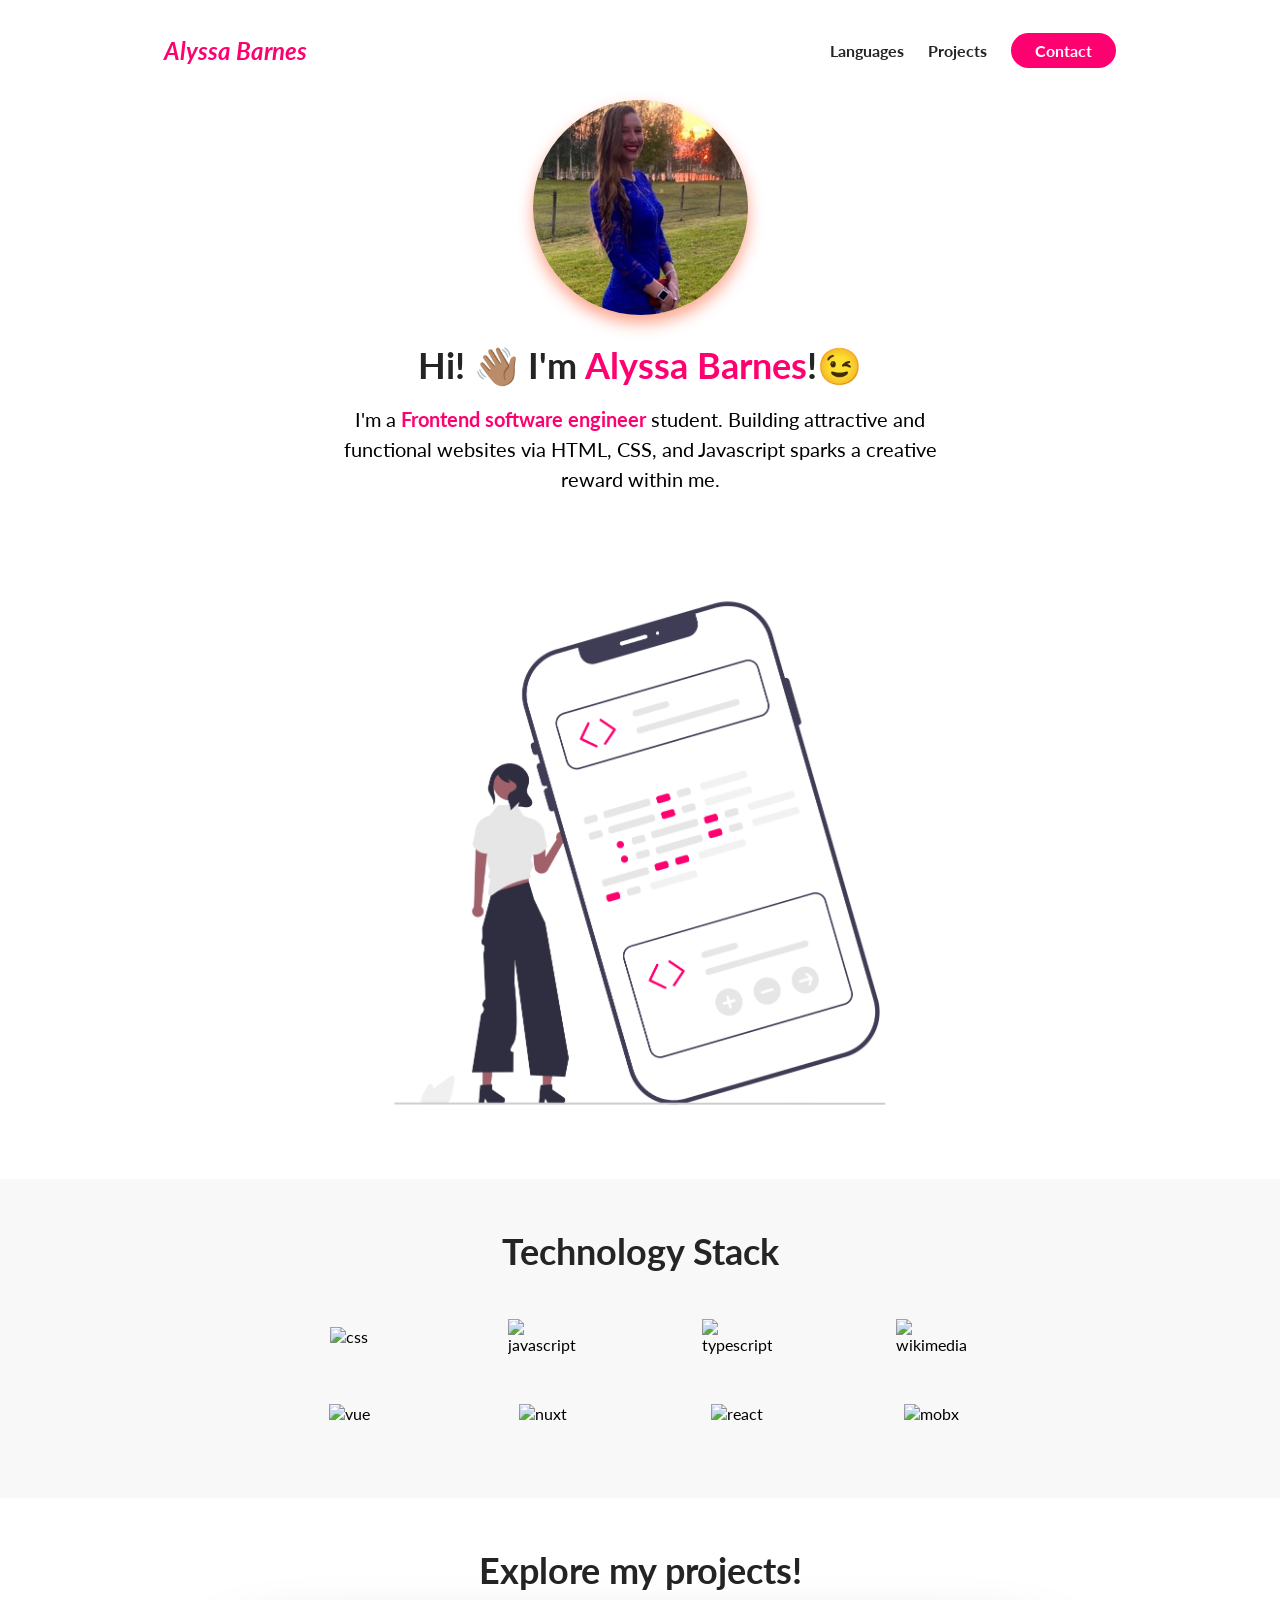
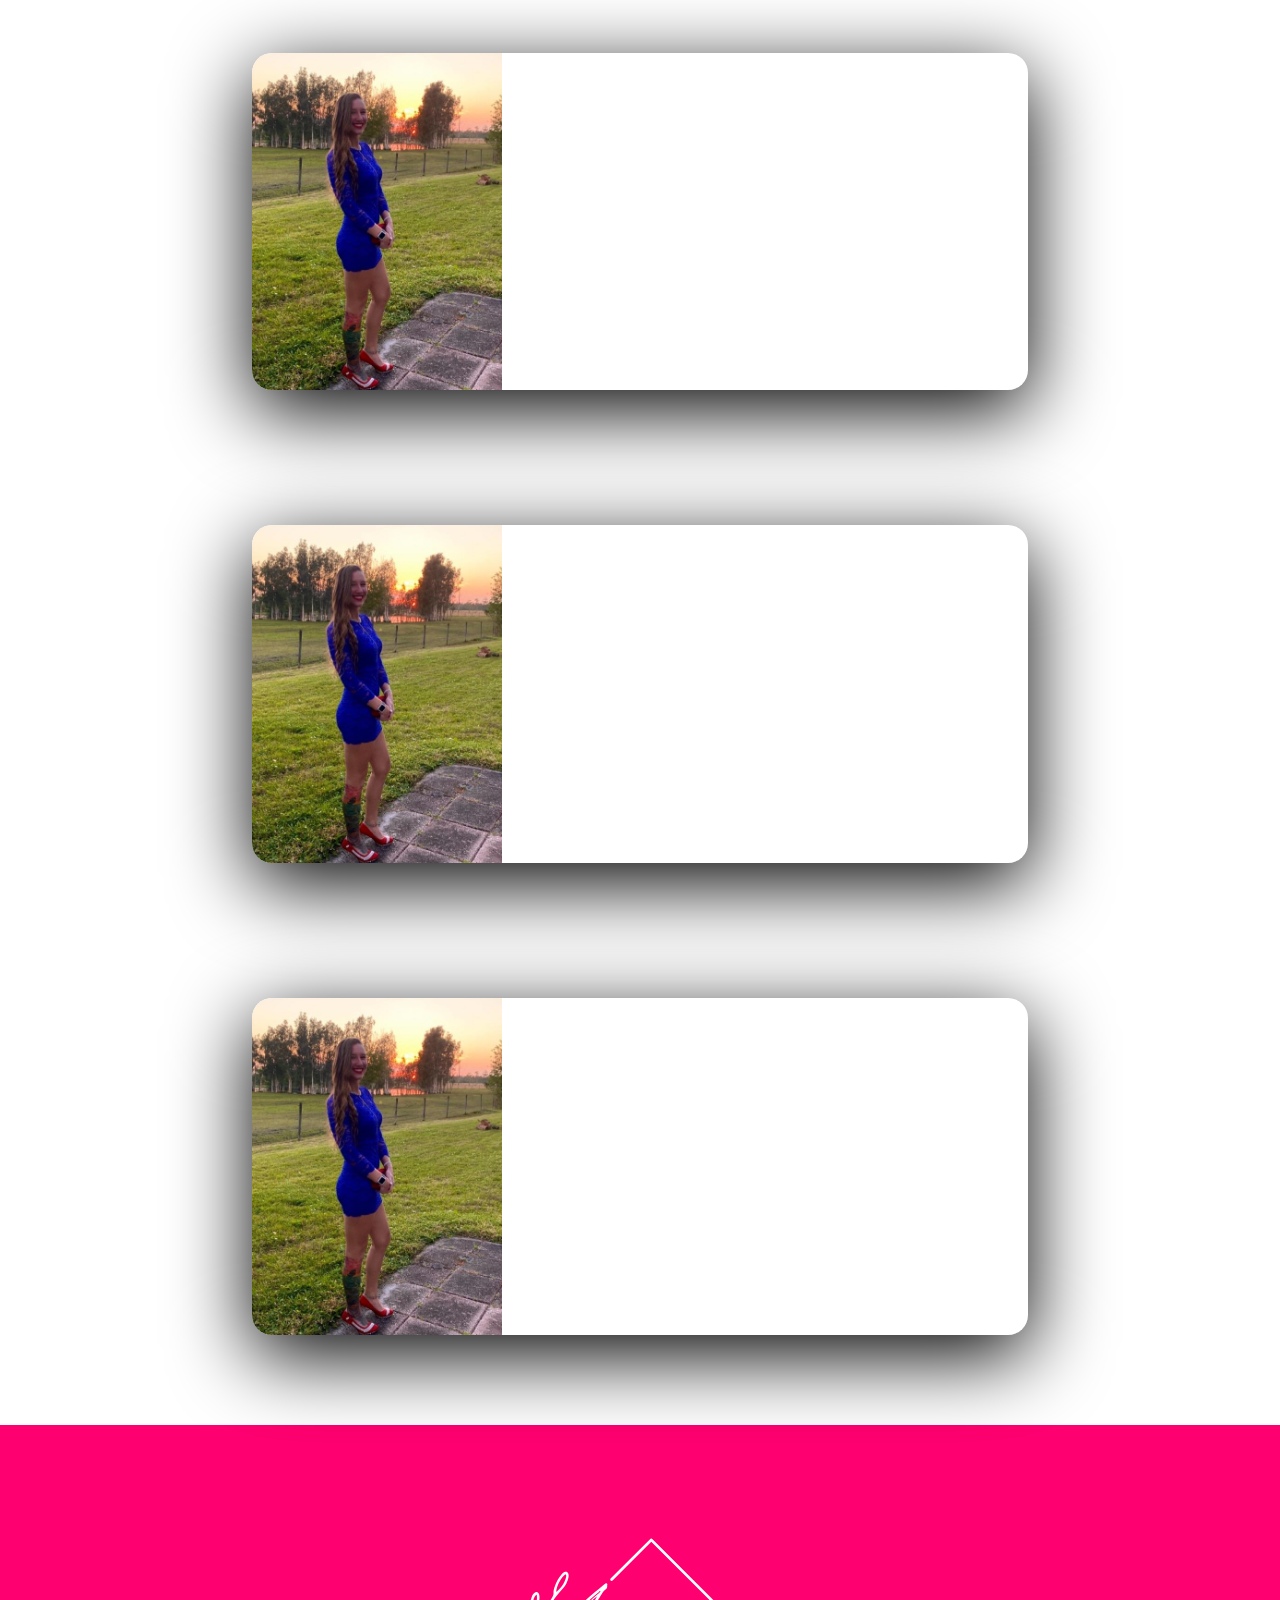
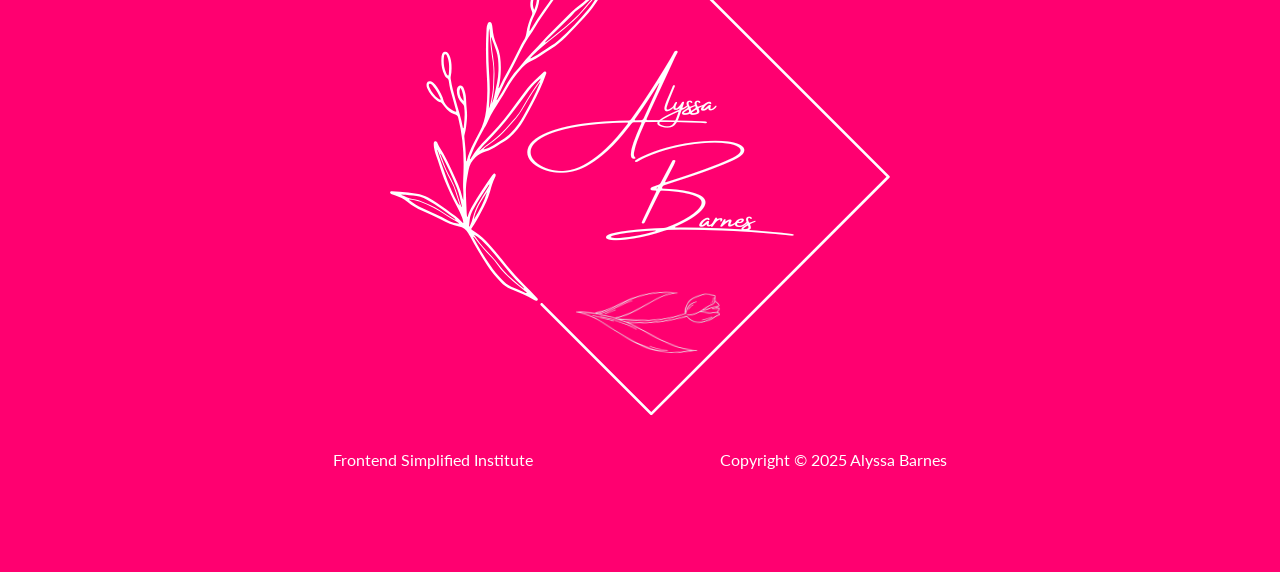
==== commit 3e4e7e41: "design logo on footer" ====
--- a/index.html
+++ b/index.html
@@ -14,21 +14,21 @@
             <div class="personal__logo"> Alyssa Barnes</div>
             <ul class="nav__link--list">
                 <li class="nav__link">
-                    <a href=""class="
+                    <a href="#languages"class="
                     nav__link--anchor
                     link__hover-effect
                     link__hover-effect--black
                     ">Languages</a>
                 </li>
                 <li class="nav__link">
-                    <a href="" class="
+                    <a href="#projects" class="
                     nav__link--anchor
                     link__hover-effect
                     link__hover-effect--black
                     ">Projects</a>
                 </li>
                 <li class="nav__link">
-                    <a href="" class="
+                    <a href="mailto:alyssa.fes@yahoo.com" class="
                         nav__link--anchor
                         nav__link--anchor-primary
                         ">Contact</a>
@@ -59,9 +59,7 @@
 <a href="images/Resume.pdf" target="_blank" class="about-me__links">
     <i class="fa-solid fa-file"></i>
 </a>
-<a href="mailto:alyssa.fes@yahoo.com" target="_blank" class="about-me__links">
-    <i class="fa-solid fa-paper-plane"></i>
-</a>
+
                 </div>
                 <figure class="about-me__img--container">
 <img src="/images/girlcode.png" class="about-me__img" alt="">
@@ -72,7 +70,7 @@
                     </div>
             </div>
         </section>
-<section id="Languages">
+<section id="languages">
 <div class="container">
     <div class="row">
         <h1 class="section__title">Technology Stack</h1>
@@ -202,7 +200,7 @@
 <div class="row footer__row"> 
     <a href="#" class="footer__anchor">
         <figure class="footer__logo">
-            <img src="images/AB1.jpg" alt="footer__logo--img">
+            <img src="images/3.png" alt="footer__logo--img">
         </figure>
         <span class="footer__logo--popper">
 Top
--- a/style.css
+++ b/style.css
@@ -30,6 +30,10 @@
 }
 
 a:hover {
+    color: aqua;
+}
+
+i:hover {
     opacity: 0.7;
 }
 
@@ -191,20 +195,20 @@
 
 .about-me__info-title {
     margin-bottom: 16px;
-    animation: fade-up 650ms 400ms backwards;
+    animation: fade-up 650ms 400ms ease backwards;
 }
 
 .about-me__info--para {
     font-size: 20px;
 margin-bottom: 28px;
-animation: fade-up 650ms 600ms backwards;
+animation: fade-up 650ms 600ms ease backwards;
 }
 
 .about-me__links {
     font-size: 20px;
     color: #ff0070;
     padding: 0 10px;
-    animation: fade-up 650ms 800ms backwards;
+    animation: fade-up 650ms 800ms ease backwards;
 }
 
 @keyframes fade-up {
@@ -213,10 +217,11 @@
     transform: translateY(40px);
     }
     100% {
-        opacity: 1;
-        transform: translateY(0);
-    }
-}
+opacity: 1;
+transform: translateY(0px);       
+    }
+    }
+
 .about-me__img--container {
     flex: 1;
     display: flex;
@@ -415,10 +420,6 @@
     padding: 8% 0;
 }
 
-.footer__logo--img {
-    width: 70px;
-    height: 70px;
-}
 
 .footer__social--link,
 .footer__copyright,
@@ -435,6 +436,7 @@
     transition: all 300ms ease;
 }
 
+
 .footer__anchor {
      margin-bottom: 20px;
     position: relative;
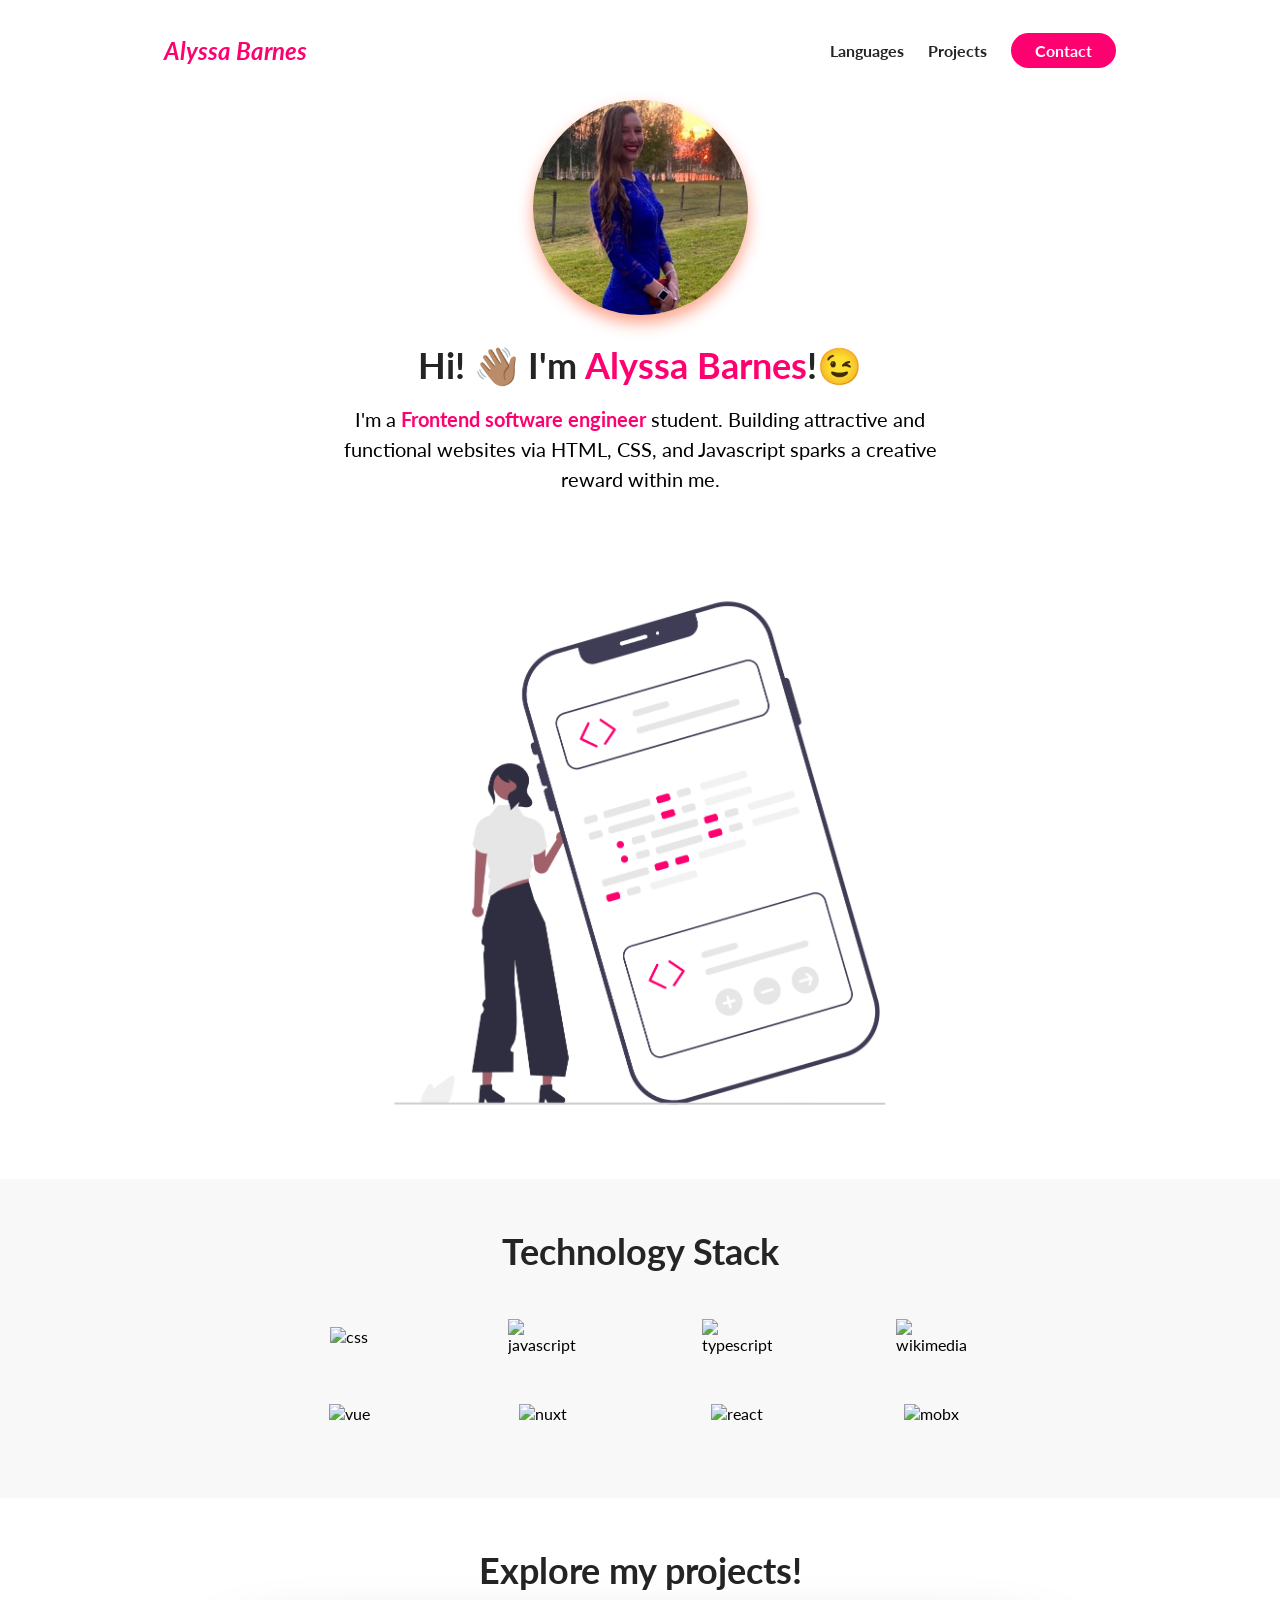
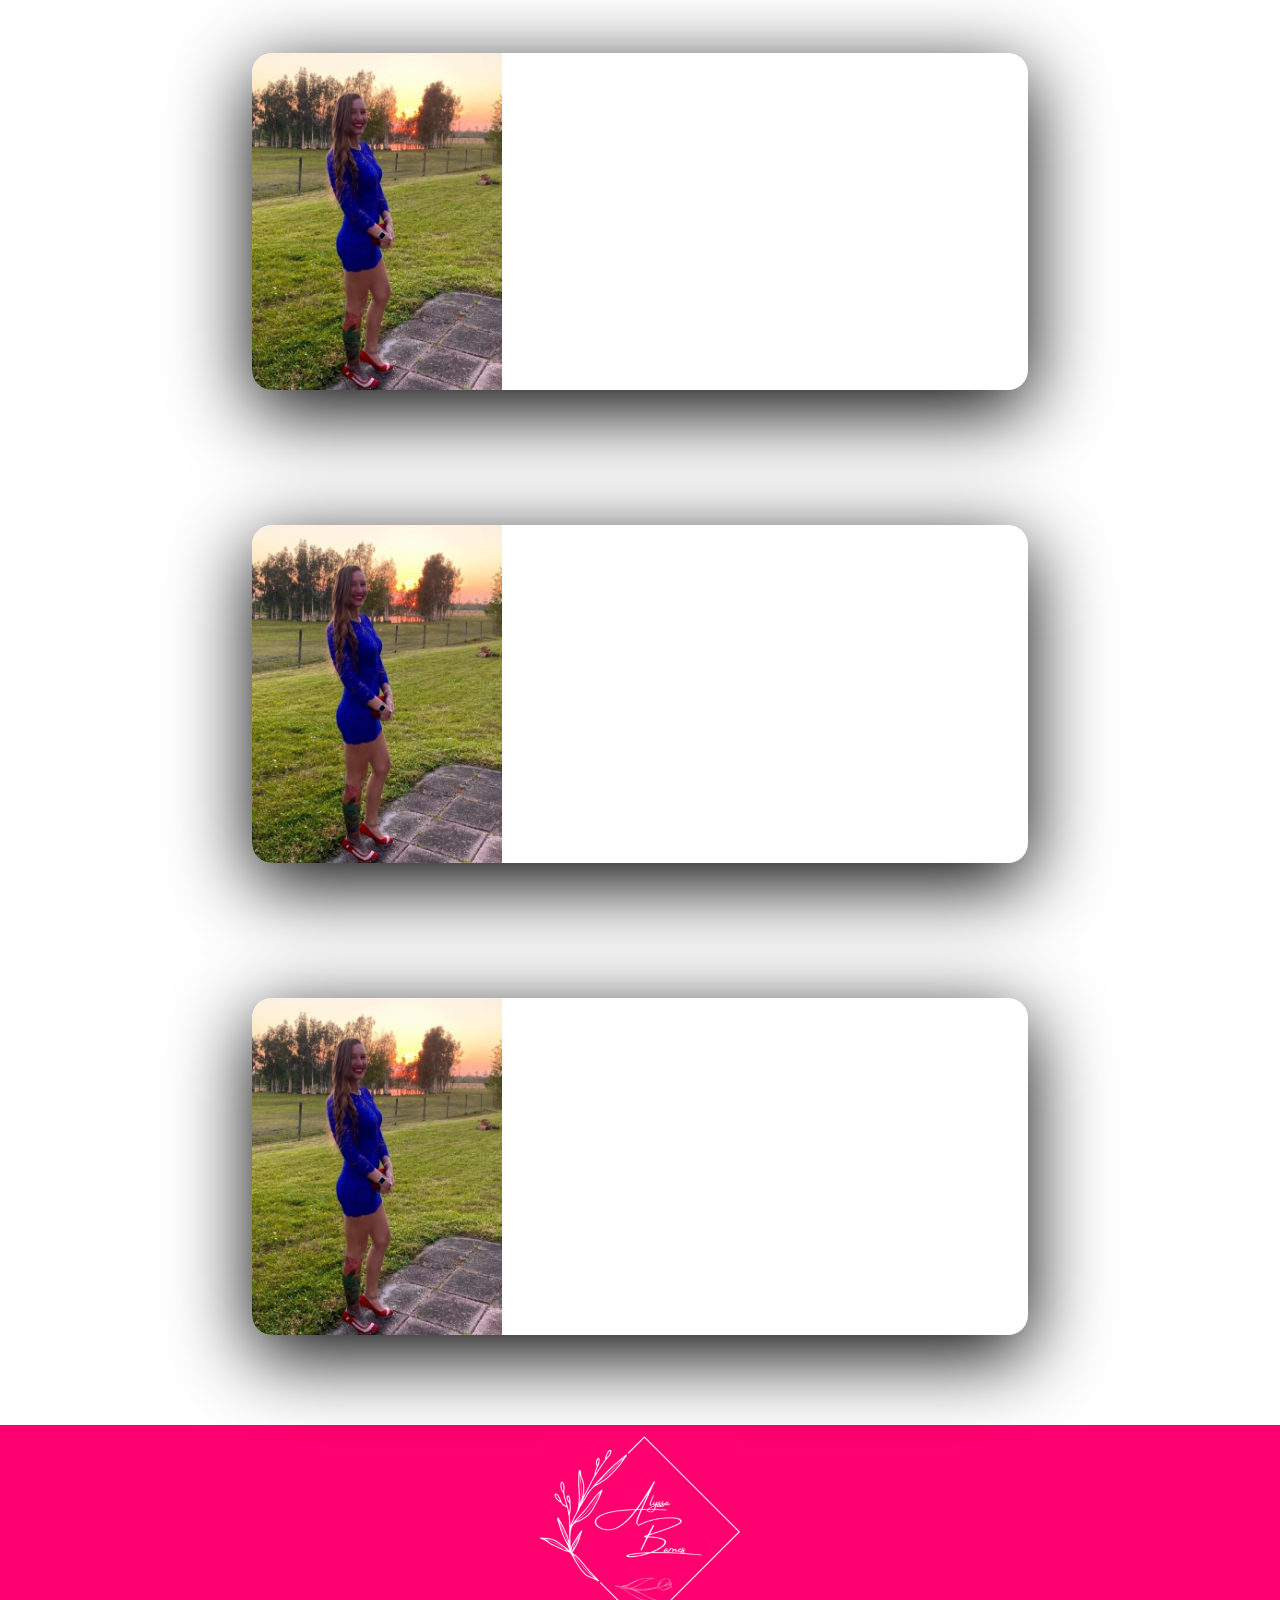
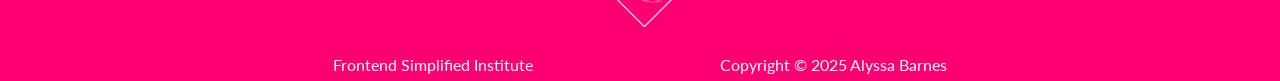
==== commit 284c8166: "final footer" ====
--- a/index.html
+++ b/index.html
@@ -200,7 +200,7 @@
 <div class="row footer__row"> 
     <a href="#" class="footer__anchor">
         <figure class="footer__logo">
-            <img src="images/3.png" alt="footer__logo--img">
+            <img src="images/logo 200px.png" alt="footer__logo--img">
         </figure>
         <span class="footer__logo--popper">
 Top
--- a/style.css
+++ b/style.css
@@ -417,7 +417,8 @@
     flex-direction: column;
     align-items: center;
     justify-content: center;
-    padding: 8% 0;
+    padding: 10% 0;
+    max-height: 220px;
 }
 
 
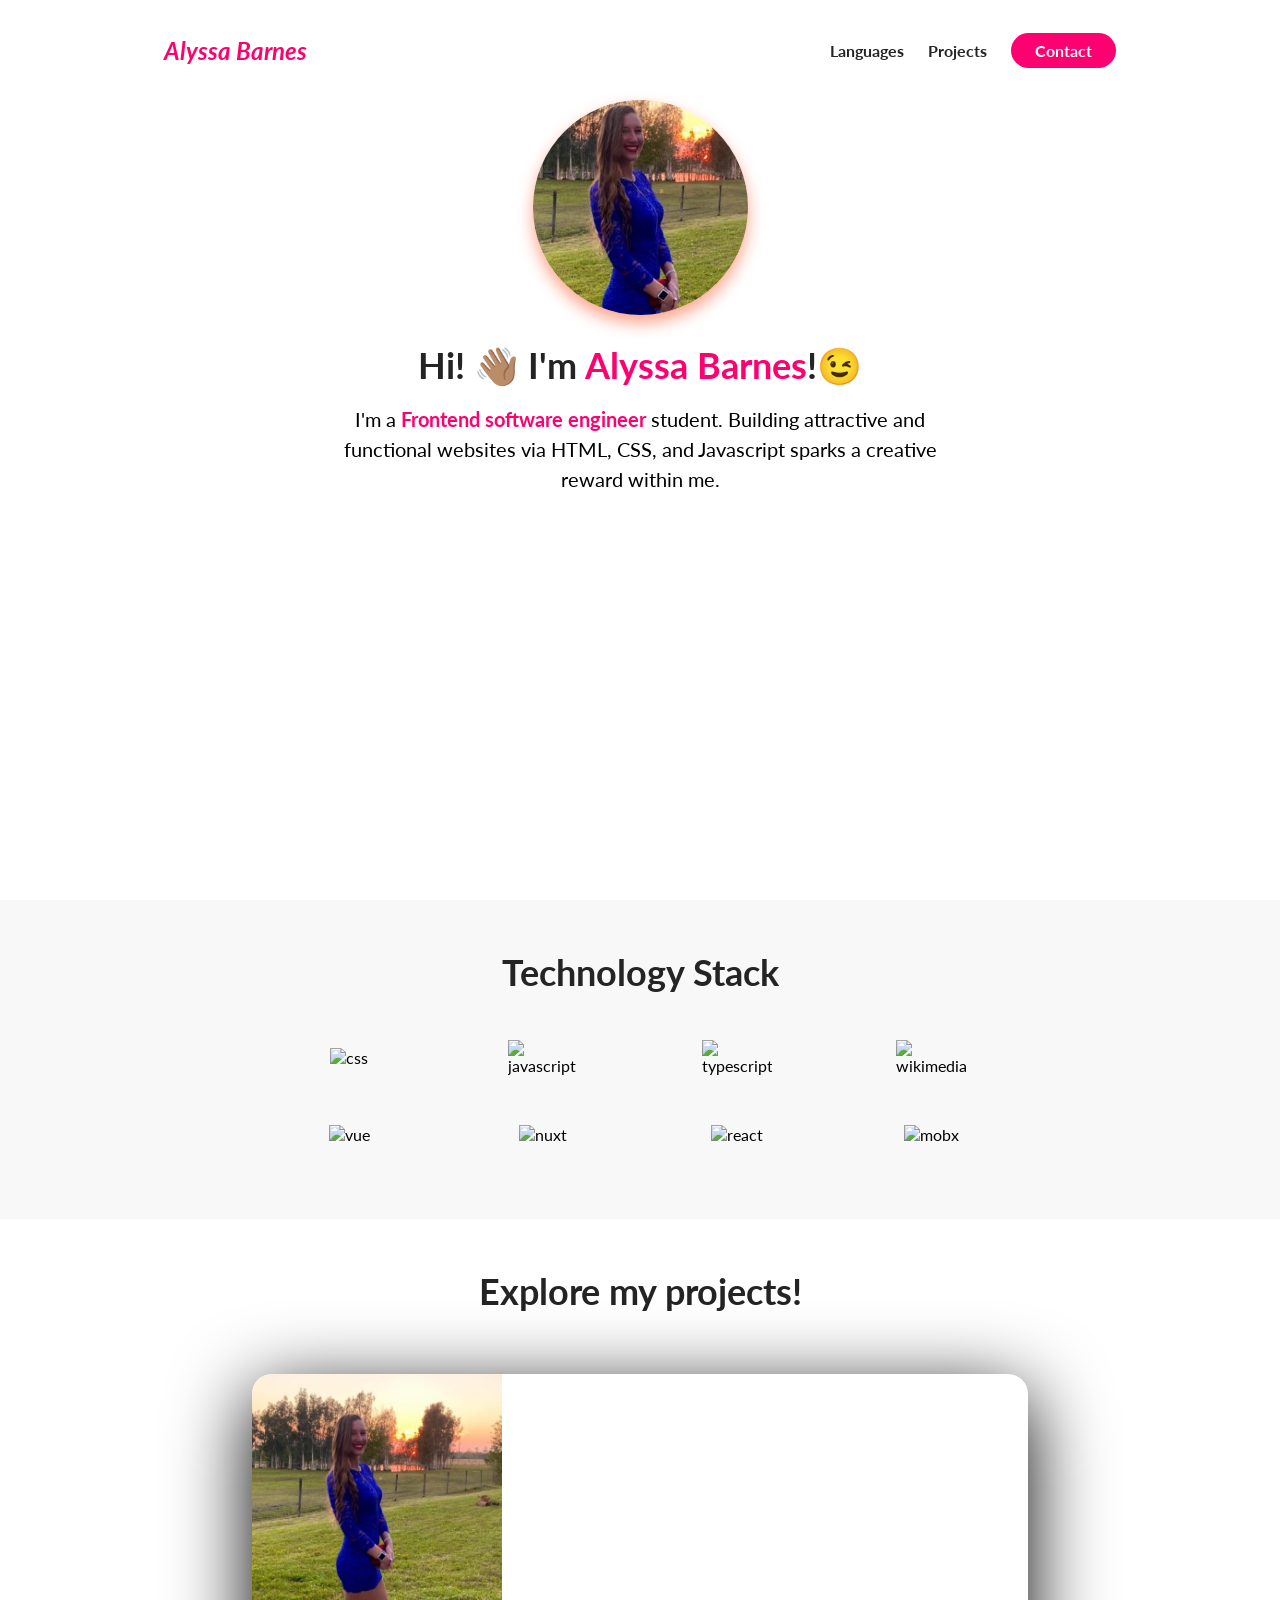
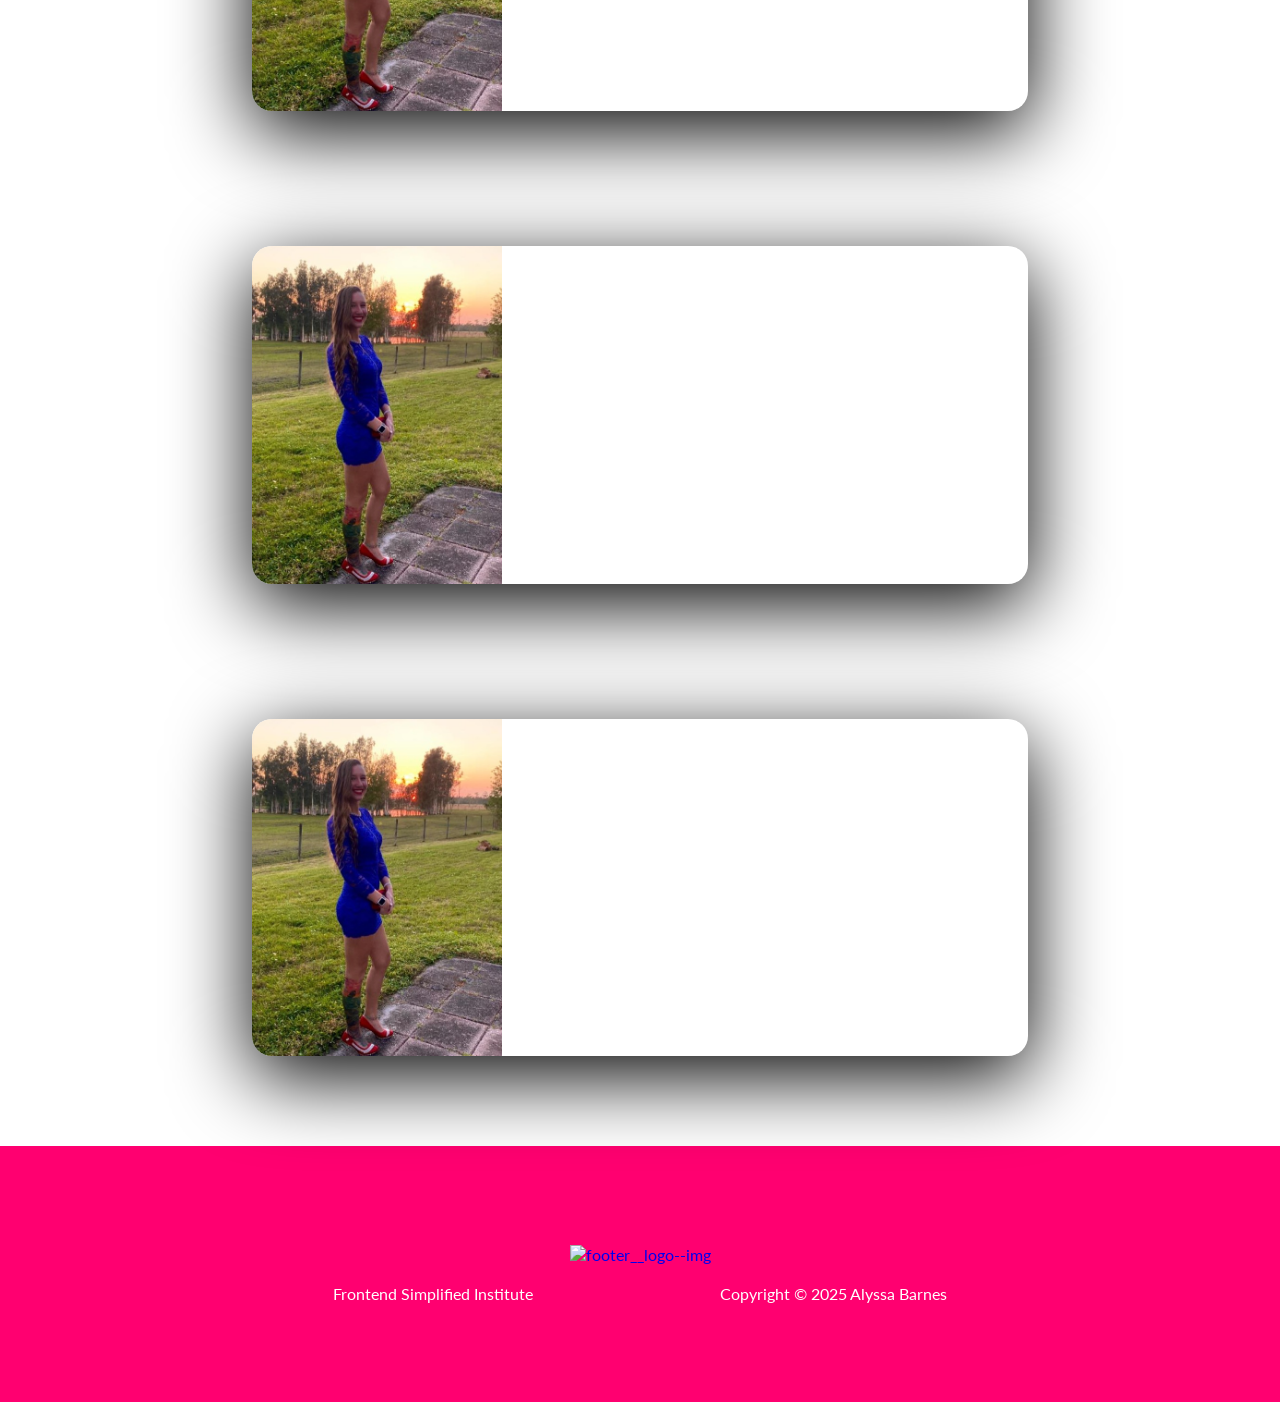
==== commit 80a81006: "change file locations off one drive" ====
--- a/index.html
+++ b/index.html
@@ -56,13 +56,13 @@
 <a href="https://github.com/Alyssacbarnes" target="_blank" class="about-me__links">
     <i class="fa-brands fa-github"></i>
 </a>
-<a href="images/Resume.pdf" target="_blank" class="about-me__links">
+<a href="../FES Images/Resume.pdf" target="_blank" class="about-me__links">
     <i class="fa-solid fa-file"></i>
 </a>
 
                 </div>
                 <figure class="about-me__img--container">
-<img src="/images/girlcode.png" class="about-me__img" alt="">
+<img src="../FES Images/girlcode.png" class="about-me__img" alt="">
                 </figure>
                 <figure>
                     <img src="C:\Users\Alyss\Downloads\undraw_proud-coder_9prj.png" alt="">
@@ -200,7 +200,7 @@
 <div class="row footer__row"> 
     <a href="#" class="footer__anchor">
         <figure class="footer__logo">
-            <img src="images/logo 200px.png" alt="footer__logo--img">
+            <img src="../FES Images/logo 200px.png" alt="footer__logo--img">
         </figure>
         <span class="footer__logo--popper">
 Top
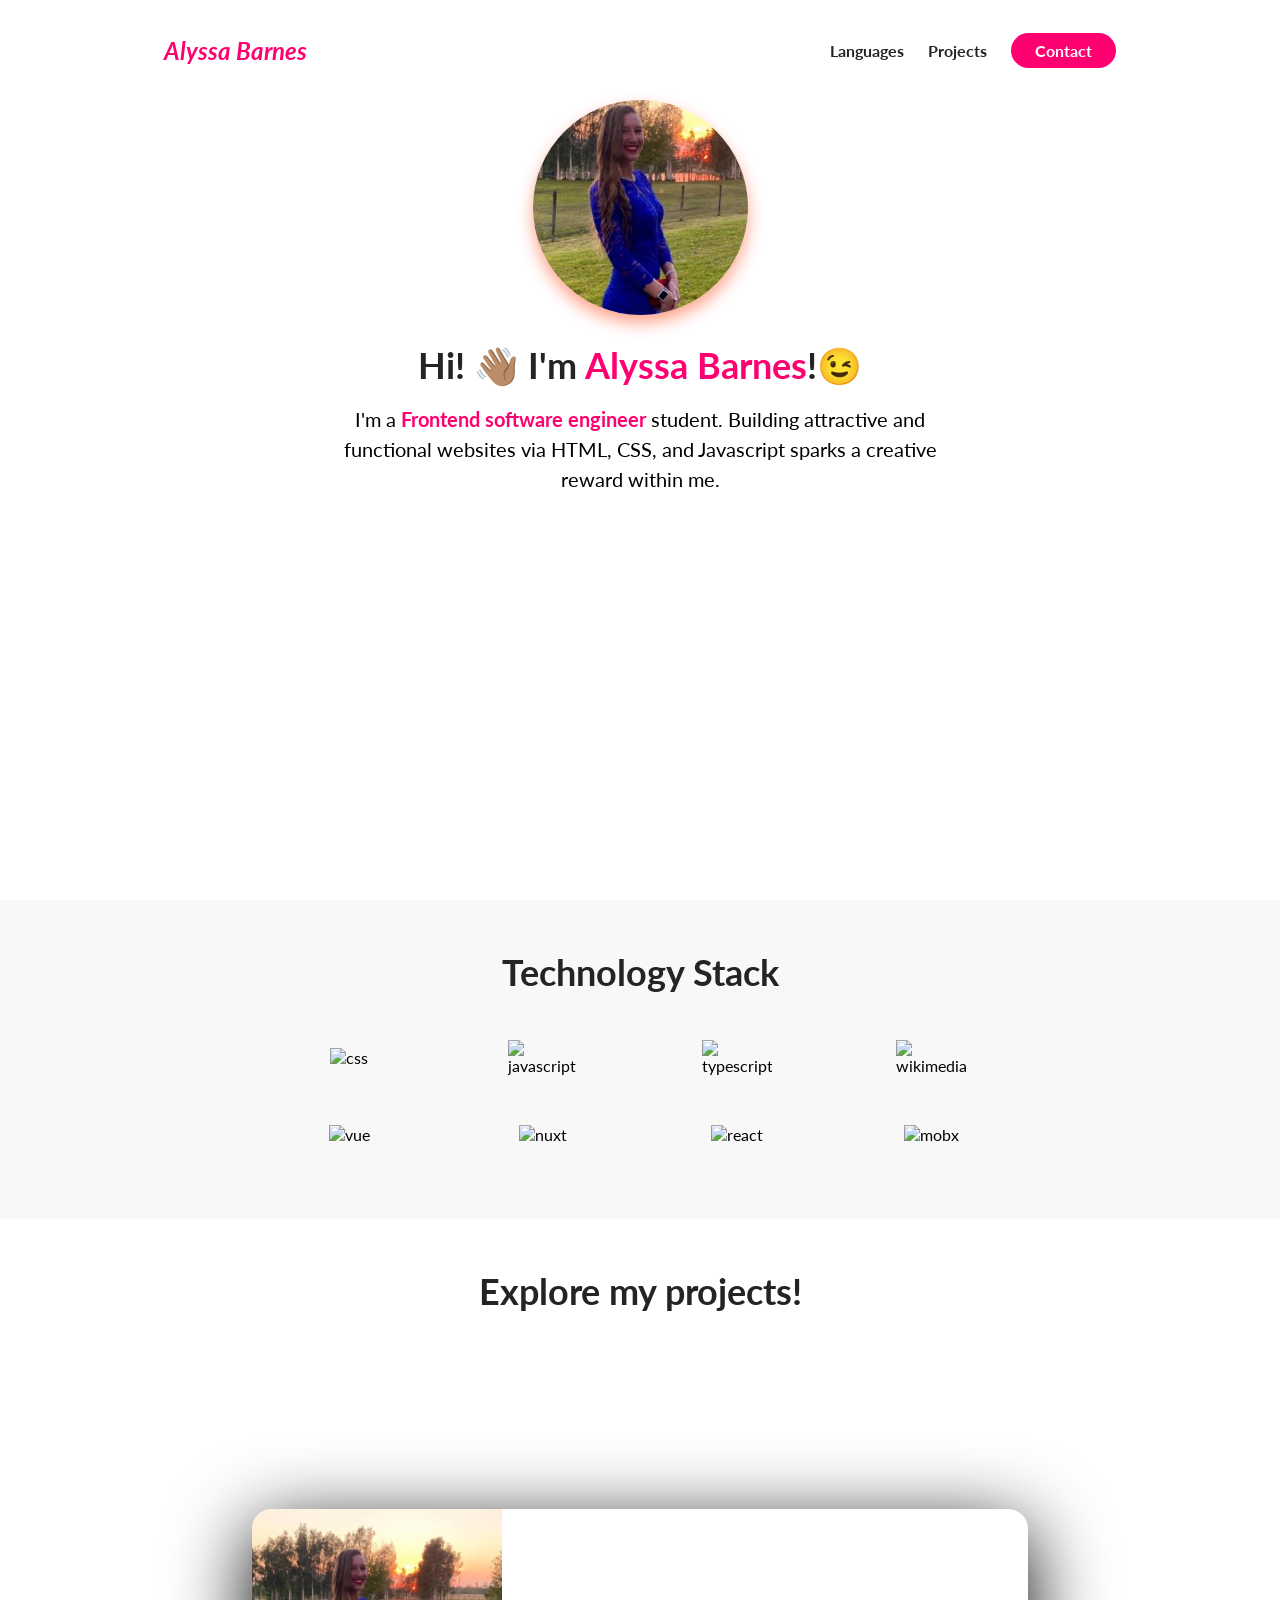
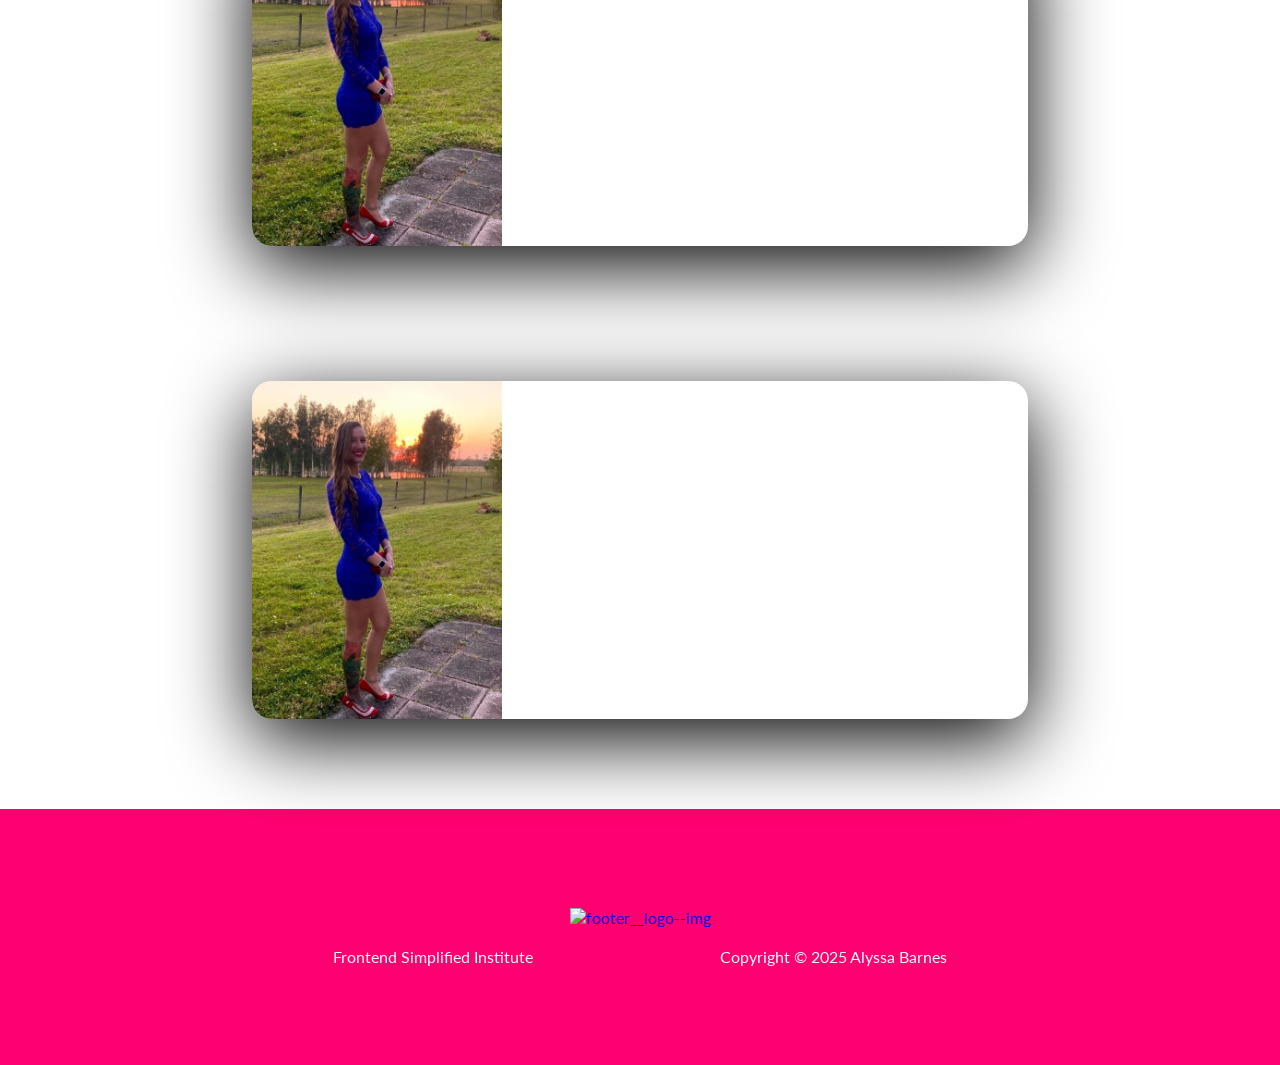
==== commit 50823e1c: "update project" ====
--- a/index.html
+++ b/index.html
@@ -134,18 +134,18 @@
             <ul class="project__list">
                 <li class="project">
                     <div class="project__wrapper">
-                        <img src="me1.jpg" class="project__img" alt="">
+                        <img src="../FES Images/Screenshot E-commerce Library.png" class="project__img" alt="">
                         <div class="project__description">
-                            <h3 class="project__description--title">View projects here 👩🏼‍💻</h3>
+                            <h3 class="project__description--title">Explore my projects! 👩🏼‍💻</h3>
                             <h4 class="project__description--sub-title">HTML, CSS, JavaScript</h4>
                             <p class="project__description--para">
-                                Lorem, ipsum dolor sit amet consectetur adipisicing elit. Magni veniam ea commodi ratione explicabo sed libero nam, dignissimos nobis ut fuga necessitatibus. Quod, officia rerum asperiores incidunt recusandae natus excepturi?
+                                Reprensentation of a library webite. Images, background graphics, blocked and active links, and burger menu.
                             </p>
                             <div class="project__description--links">
-                                <a href="https://github.com/Alyssacbarnes" target="_blank" class="project__description--link">
+                                <a href="https://github.com/Alyssacbarnes/E-commerce--Library" target="_blank" class="project__description--link">
 <i class="fab fa-github"></i>
                                 </a>
-                                <a href="www.mywebsite.com" target="_blank"  class="project__description--link">
+                                <a href="file:///C:/Users/Alyss/Documents/E-commerce/index.html" target="_blank"  class="project__description--link">
 <i class="fas fa-link"></i>
 </a>
                             </div>
--- a/style.css
+++ b/style.css
@@ -322,6 +322,11 @@
 .project__img {
     width: 100%;
     max-width: 250px;
+    transition: all 500ms ease;
+}
+.project__img--library {
+    width: 100%;
+    max-width: 777px;
     transition: all 500ms ease;
 }
 
@@ -355,7 +360,7 @@
     filter: blur(5px);
 }
 
-.project:hover .project__description{
+.project:hover .project__description {
     opacity: 1;
      transform: translateY(-50%)
 }
@@ -503,4 +508,3 @@
 
 
 }
-}
